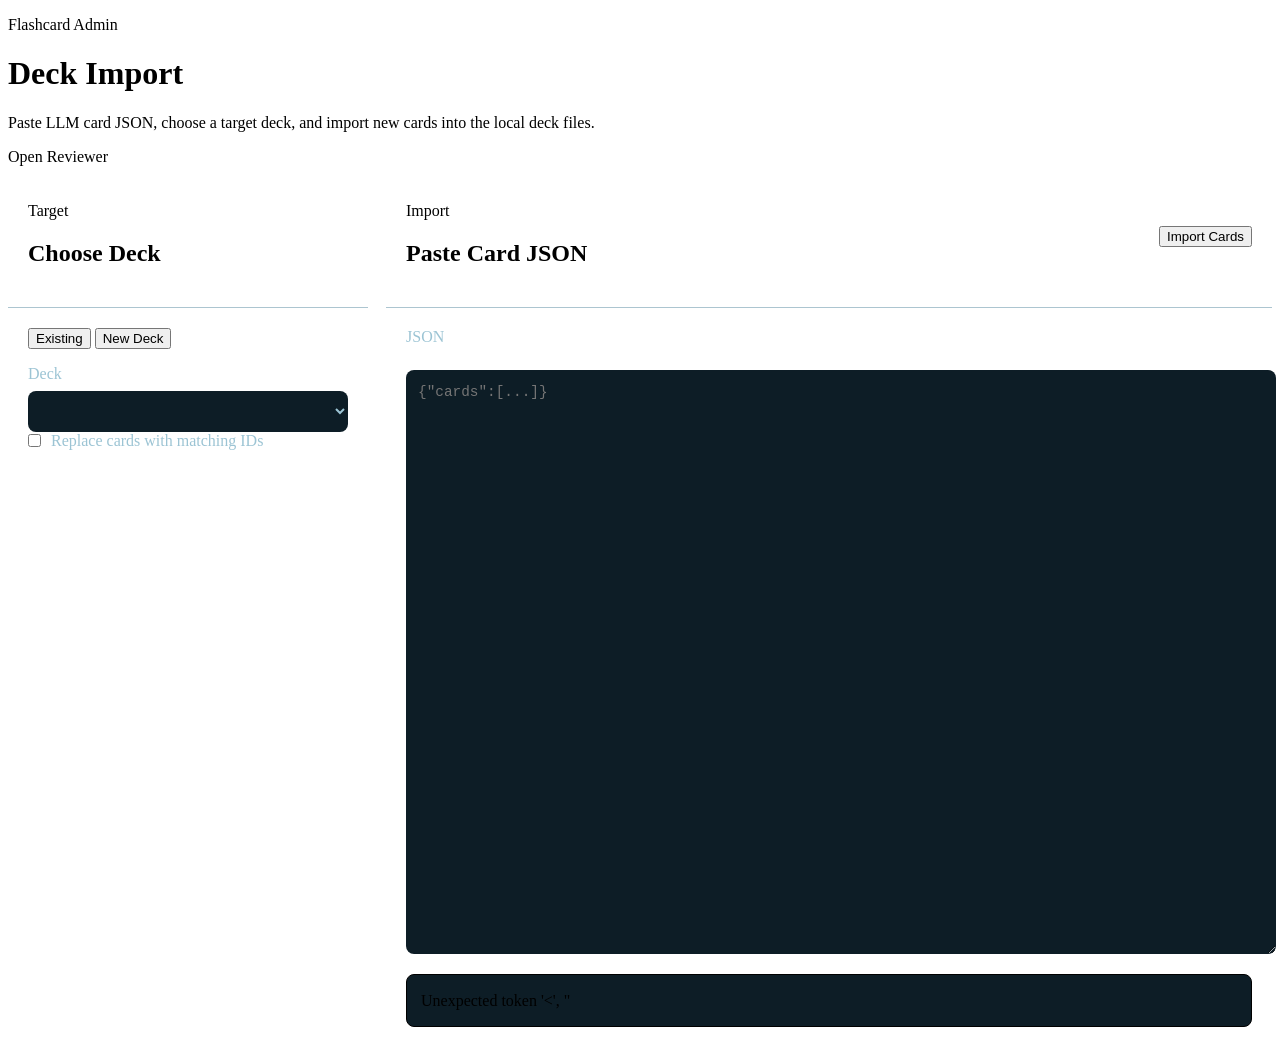
==== admin/index.html @ a10186f3 "Initial flashcard viewer" ====
<!doctype html>
<html lang="en">
  <head>
    <meta charset="utf-8">
    <meta name="viewport" content="width=device-width, initial-scale=1">
    <title>Flashcard Admin</title>
    <link rel="stylesheet" href="/shared/styles.css">
    <link rel="stylesheet" href="./admin.css">
  </head>
  <body>
    <div class="app-shell admin-shell">
      <header class="topbar">
        <div>
          <p class="eyebrow">Flashcard Admin</p>
          <h1>Deck Import</h1>
          <p class="deck-meta">Paste LLM card JSON, choose a target deck, and import new cards into the local deck files.</p>
        </div>
        <div class="topbar-actions">
          <a class="secondary-button admin-link" href="/shared/index.html">Open Reviewer</a>
        </div>
      </header>

      <main class="admin-grid">
        <section class="panel admin-panel">
          <div class="panel-heading admin-heading">
            <div>
              <p class="panel-label">Target</p>
              <h2>Choose Deck</h2>
            </div>
          </div>

          <div class="admin-form-stack">
            <div class="segmented-control" role="group" aria-label="Import mode">
              <button type="button" class="mode-button is-active" data-import-mode="existing">Existing</button>
              <button type="button" class="mode-button" data-import-mode="new">New Deck</button>
            </div>

            <div id="existingDeckFields">
              <label>
                Deck
                <select id="deckSelect"></select>
              </label>
              <label class="check-row">
                <input id="replaceDuplicates" type="checkbox">
                Replace cards with matching IDs
              </label>
            </div>

            <div id="newDeckFields" hidden>
              <label>
                Deck title
                <input id="newDeckTitle" type="text" placeholder="CCNP QoS Deep Dive">
              </label>
              <label>
                Deck id
                <input id="newDeckId" type="text" placeholder="ccnp-qos-deep-dive">
              </label>
              <label>
                Subject
                <input id="newDeckSubject" type="text" placeholder="CCNP">
              </label>
              <label>
                Source
                <input id="newDeckSource" type="text" placeholder="Admin import">
              </label>
              <label>
                Tags
                <input id="newDeckTags" type="text" placeholder="ccnp, qos, encor">
              </label>
              <label>
                Description
                <textarea id="newDeckDescription" rows="4" placeholder="Short deck description"></textarea>
              </label>
            </div>
          </div>
        </section>

        <section class="panel admin-panel import-panel">
          <div class="panel-heading admin-heading">
            <div>
              <p class="panel-label">Import</p>
              <h2>Paste Card JSON</h2>
            </div>
            <button class="primary-button" id="importButton" type="button">Import Cards</button>
          </div>

          <label class="json-label">
            JSON
            <textarea id="cardsJson" class="json-input" spellcheck="false" placeholder='{"cards":[...]}'></textarea>
          </label>

          <div class="import-summary" id="importSummary" aria-live="polite">
            <p>Waiting for JSON.</p>
          </div>
        </section>
      </main>
    </div>

    <script src="./admin.js"></script>
  </body>
</html>
---- admin/admin.css ----
.admin-shell {
  max-width: 1320px;
}

.admin-grid {
  display: grid;
  grid-template-columns: minmax(280px, 360px) minmax(0, 1fr);
  gap: 18px;
}

.admin-panel {
  min-height: 0;
}

.admin-heading {
  display: flex;
  justify-content: space-between;
  gap: 16px;
  align-items: center;
  padding: 20px;
  border-bottom: 1px solid rgba(59, 117, 144, 0.42);
}

.admin-form-stack,
.json-label {
  display: grid;
  gap: 16px;
  padding: 20px;
}

.admin-form-stack label,
.json-label {
  color: #9cc4d4;
}

.admin-form-stack input,
.admin-form-stack select,
.admin-form-stack textarea,
.json-input {
  width: 100%;
  margin-top: 8px;
  border: 1px solid var(--line-strong);
  border-radius: 8px;
  background: #0d1d26;
  color: var(--text);
  padding: 12px;
  outline: none;
}

.admin-form-stack textarea,
.json-input {
  resize: vertical;
  line-height: 1.5;
}

.json-input {
  min-height: 560px;
  font-family: "SFMono-Regular", Consolas, "Liberation Mono", monospace;
  font-size: 0.9rem;
}

.check-row {
  display: flex;
  gap: 10px;
  align-items: center;
  letter-spacing: 0;
  text-transform: none;
}

.check-row input {
  width: auto;
  margin: 0;
}

.admin-link {
  display: inline-flex;
  align-items: center;
  color: var(--text);
  text-decoration: none;
}

.import-summary {
  margin: 0 20px 20px;
  border: 1px solid rgba(59, 117, 144, 0.62);
  border-radius: 8px;
  background: #0d1d26;
  padding: 14px;
  color: var(--muted);
  line-height: 1.45;
}

.import-summary strong {
  color: var(--text);
}

.import-summary.is-error {
  border-color: var(--red);
}

.import-summary.is-success {
  border-color: var(--green);
}

.import-summary ul {
  margin: 10px 0 0;
  padding-left: 20px;
}

@media (max-width: 880px) {
  .admin-grid {
    grid-template-columns: 1fr;
  }

  .admin-heading {
    align-items: flex-start;
    flex-direction: column;
  }

  .json-input {
    min-height: 360px;
  }
}
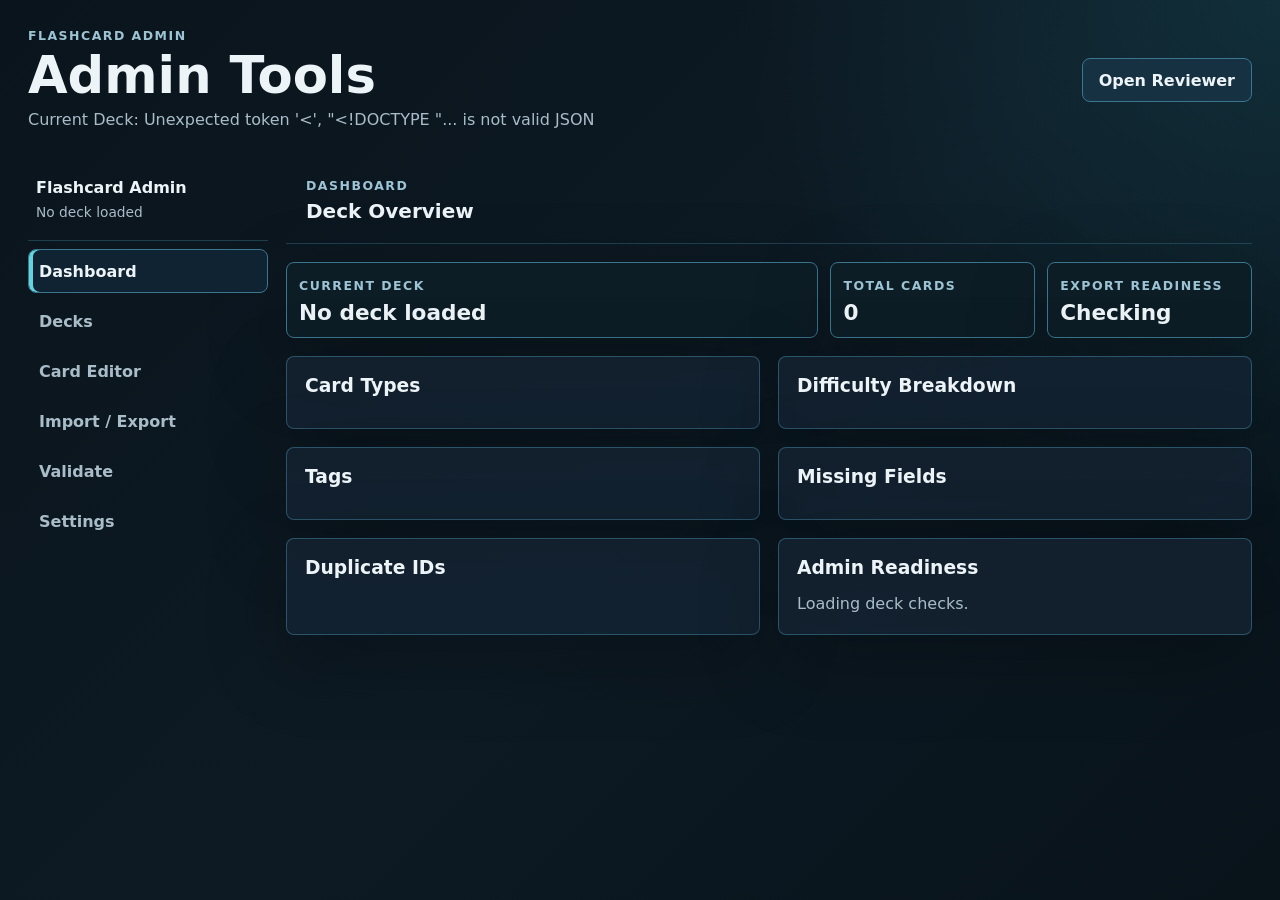
==== commit 65c7c8c9: "Restructure flashcard app with viewer and admin tool" ====
--- a/admin/index.html
+++ b/admin/index.html
@@ -4,94 +4,300 @@
     <meta charset="utf-8">
     <meta name="viewport" content="width=device-width, initial-scale=1">
     <title>Flashcard Admin</title>
-    <link rel="stylesheet" href="/shared/styles.css">
+    <link rel="stylesheet" href="/viewer/styles.css">
     <link rel="stylesheet" href="./admin.css">
   </head>
   <body>
     <div class="app-shell admin-shell">
-      <header class="topbar">
+      <header class="topbar admin-topbar">
         <div>
           <p class="eyebrow">Flashcard Admin</p>
-          <h1>Deck Import</h1>
-          <p class="deck-meta">Paste LLM card JSON, choose a target deck, and import new cards into the local deck files.</p>
+          <h1>Admin Tools</h1>
+          <p class="deck-meta" id="currentDeckLine">Current Deck: Loading...</p>
         </div>
         <div class="topbar-actions">
-          <a class="secondary-button admin-link" href="/shared/index.html">Open Reviewer</a>
+          <a class="secondary-button admin-link" href="/viewer/index.html">Open Reviewer</a>
         </div>
       </header>
 
-      <main class="admin-grid">
-        <section class="panel admin-panel">
-          <div class="panel-heading admin-heading">
-            <div>
-              <p class="panel-label">Target</p>
-              <h2>Choose Deck</h2>
-            </div>
+      <div class="mobile-tool-picker">
+        <label for="mobileToolSelect">Menu</label>
+        <select id="mobileToolSelect" aria-label="Admin tool menu">
+          <option value="dashboard">Dashboard</option>
+          <option value="decks">Decks</option>
+          <option value="card-editor">Card Editor</option>
+          <option value="import-export">Import / Export</option>
+          <option value="validate">Validate</option>
+          <option value="settings">Settings</option>
+        </select>
+      </div>
+
+      <main class="admin-layout">
+        <aside class="admin-nav-panel" aria-label="Admin tools">
+          <div class="admin-nav-heading">
+            <strong>Flashcard Admin</strong>
+            <span id="navDeckName">Current Deck</span>
           </div>
-
-          <div class="admin-form-stack">
-            <div class="segmented-control" role="group" aria-label="Import mode">
-              <button type="button" class="mode-button is-active" data-import-mode="existing">Existing</button>
-              <button type="button" class="mode-button" data-import-mode="new">New Deck</button>
-            </div>
-
-            <div id="existingDeckFields">
-              <label>
-                Deck
-                <select id="deckSelect"></select>
-              </label>
-              <label class="check-row">
-                <input id="replaceDuplicates" type="checkbox">
-                Replace cards with matching IDs
-              </label>
-            </div>
-
-            <div id="newDeckFields" hidden>
-              <label>
-                Deck title
-                <input id="newDeckTitle" type="text" placeholder="CCNP QoS Deep Dive">
-              </label>
-              <label>
-                Deck id
-                <input id="newDeckId" type="text" placeholder="ccnp-qos-deep-dive">
-              </label>
-              <label>
-                Subject
-                <input id="newDeckSubject" type="text" placeholder="CCNP">
-              </label>
-              <label>
-                Source
-                <input id="newDeckSource" type="text" placeholder="Admin import">
-              </label>
-              <label>
-                Tags
-                <input id="newDeckTags" type="text" placeholder="ccnp, qos, encor">
-              </label>
-              <label>
-                Description
-                <textarea id="newDeckDescription" rows="4" placeholder="Short deck description"></textarea>
-              </label>
-            </div>
-          </div>
-        </section>
-
-        <section class="panel admin-panel import-panel">
-          <div class="panel-heading admin-heading">
-            <div>
-              <p class="panel-label">Import</p>
-              <h2>Paste Card JSON</h2>
-            </div>
-            <button class="primary-button" id="importButton" type="button">Import Cards</button>
-          </div>
-
-          <label class="json-label">
-            JSON
-            <textarea id="cardsJson" class="json-input" spellcheck="false" placeholder='{"cards":[...]}'></textarea>
-          </label>
-
-          <div class="import-summary" id="importSummary" aria-live="polite">
-            <p>Waiting for JSON.</p>
-          </div>
+          <nav class="admin-tool-nav">
+            <button type="button" data-tool="dashboard" class="admin-nav-button is-active">Dashboard</button>
+            <button type="button" data-tool="decks" class="admin-nav-button">Decks</button>
+            <button type="button" data-tool="card-editor" class="admin-nav-button">Card Editor</button>
+            <button type="button" data-tool="import-export" class="admin-nav-button">Import / Export</button>
+            <button type="button" data-tool="validate" class="admin-nav-button">Validate</button>
+            <button type="button" data-tool="settings" class="admin-nav-button">Settings</button>
+          </nav>
+        </aside>
+
+        <section class="active-tool-area">
+          <section class="tool-view is-active" data-tool-view="dashboard">
+            <div class="panel-heading admin-heading">
+              <div>
+                <p class="panel-label">Dashboard</p>
+                <h2>Deck Overview</h2>
+              </div>
+            </div>
+
+            <div class="dashboard-grid">
+              <article class="metric-card">
+                <span>Current deck</span>
+                <strong id="dashboardDeckName">Loading</strong>
+              </article>
+              <article class="metric-card">
+                <span>Total cards</span>
+                <strong id="totalCardsMetric">0</strong>
+              </article>
+              <article class="metric-card">
+                <span>Export readiness</span>
+                <strong id="readinessMetric">Checking</strong>
+              </article>
+            </div>
+
+            <div class="admin-section-grid">
+              <article class="panel admin-tool-card">
+                <h3>Card Types</h3>
+                <div id="cardTypesList" class="stat-list"></div>
+              </article>
+              <article class="panel admin-tool-card">
+                <h3>Difficulty Breakdown</h3>
+                <div id="difficultyList" class="stat-list"></div>
+              </article>
+              <article class="panel admin-tool-card">
+                <h3>Tags</h3>
+                <div id="tagsList" class="tag-cloud"></div>
+              </article>
+              <article class="panel admin-tool-card">
+                <h3>Missing Fields</h3>
+                <div id="missingFieldsList" class="issue-list"></div>
+              </article>
+              <article class="panel admin-tool-card">
+                <h3>Duplicate IDs</h3>
+                <div id="duplicateIdsList" class="issue-list"></div>
+              </article>
+              <article class="panel admin-tool-card">
+                <h3>Admin Readiness</h3>
+                <p id="readinessDetail">Loading deck checks.</p>
+              </article>
+            </div>
+          </section>
+
+          <section class="tool-view" data-tool-view="decks">
+            <div class="panel-heading admin-heading">
+              <div>
+                <p class="panel-label">Decks</p>
+                <h2>Deck Management</h2>
+              </div>
+            </div>
+            <div class="placeholder-panel">
+              <h3>Planned tools</h3>
+              <ul>
+                <li>Deck Index</li>
+                <li>Deck Editor</li>
+                <li>Deck Builder</li>
+              </ul>
+            </div>
+          </section>
+
+          <section class="tool-view" data-tool-view="card-editor">
+            <div class="panel-heading admin-heading">
+              <div>
+                <p class="panel-label">Cards</p>
+                <h2>Card Editor</h2>
+              </div>
+              <div class="editor-actions">
+                <button class="secondary-button" id="editCardButton" type="button">Edit</button>
+                <button class="secondary-button" id="cancelEditButton" type="button" hidden>Cancel</button>
+                <button class="primary-button" id="saveCardButton" type="button" hidden>Save Changes</button>
+              </div>
+            </div>
+
+            <div class="card-editor-shell">
+              <aside class="panel card-list-panel">
+                <label class="card-search-label">
+                  Search cards
+                  <input id="cardSearchInput" type="search" placeholder="Search id, topic, question, answer">
+                </label>
+                <div id="cardList" class="card-list"></div>
+              </aside>
+
+              <article class="panel card-editor-panel">
+                <div class="editor-field-grid">
+                  <label>
+                    Card ID
+                    <input id="editorCardId" type="text" disabled>
+                  </label>
+                  <label>
+                    Type
+                    <input id="editorCardType" type="text" disabled>
+                  </label>
+                  <label>
+                    Difficulty
+                    <input id="editorCardDifficulty" type="text" disabled>
+                  </label>
+                  <label>
+                    Topic
+                    <input id="editorCardTopic" type="text" disabled>
+                  </label>
+                  <label>
+                    Subtopic
+                    <input id="editorCardSubtopic" type="text" disabled>
+                  </label>
+                </div>
+                <label class="editor-textarea-label">
+                  Front content
+                  <textarea id="editorFront" rows="8" disabled></textarea>
+                </label>
+                <label class="editor-textarea-label">
+                  Back content
+                  <textarea id="editorBack" rows="8" disabled></textarea>
+                </label>
+                <div class="editor-preview">
+                  <h3>Preview</h3>
+                  <div id="editorPreview">Select a card to preview it.</div>
+                </div>
+                <div class="editor-status" id="editorStatus" aria-live="polite"></div>
+              </article>
+            </div>
+          </section>
+
+          <section class="tool-view" data-tool-view="import-export">
+            <div class="import-export-grid">
+              <section class="panel admin-panel">
+                <div class="panel-heading admin-heading">
+                  <div>
+                    <p class="panel-label">Target</p>
+                    <h2>Choose Deck</h2>
+                  </div>
+                </div>
+
+                <div class="admin-form-stack">
+                  <div class="segmented-control admin-import-mode" role="group" aria-label="Import mode">
+                    <button type="button" class="mode-button is-active" data-import-mode="existing">Existing</button>
+                    <button type="button" class="mode-button" data-import-mode="new">New Deck</button>
+                  </div>
+
+                  <div id="existingDeckFields">
+                    <label>
+                      Deck
+                      <select id="deckSelect"></select>
+                    </label>
+                    <label class="check-row">
+                      <input id="replaceDuplicates" type="checkbox">
+                      Replace cards with matching IDs
+                    </label>
+                  </div>
+
+                  <div id="newDeckFields" hidden>
+                    <label>
+                      Deck title
+                      <input id="newDeckTitle" type="text" placeholder="CCNP QoS Deep Dive">
+                    </label>
+                    <label>
+                      Deck id
+                      <input id="newDeckId" type="text" placeholder="ccnp-qos-deep-dive">
+                    </label>
+                    <label>
+                      Subject
+                      <input id="newDeckSubject" type="text" placeholder="CCNP">
+                    </label>
+                    <label>
+                      Source
+                      <input id="newDeckSource" type="text" placeholder="Admin import">
+                    </label>
+                    <label>
+                      Tags
+                      <input id="newDeckTags" type="text" placeholder="ccnp, qos, encor">
+                    </label>
+                    <label>
+                      Description
+                      <textarea id="newDeckDescription" rows="4" placeholder="Short deck description"></textarea>
+                    </label>
+                  </div>
+                </div>
+              </section>
+
+              <section class="panel admin-panel import-panel">
+                <div class="panel-heading admin-heading">
+                  <div>
+                    <p class="panel-label">Import</p>
+                    <h2>Paste Card JSON</h2>
+                  </div>
+                  <button class="primary-button" id="importButton" type="button">Import Cards</button>
+                </div>
+
+                <label class="json-label">
+                  JSON
+                  <textarea id="cardsJson" class="json-input" spellcheck="false" placeholder='{"cards":[...]}'></textarea>
+                </label>
+
+                <div class="import-summary" id="importSummary" aria-live="polite">
+                  <p>Waiting for JSON.</p>
+                </div>
+              </section>
+            </div>
+
+            <div class="placeholder-panel import-plan">
+              <h3>Future import and export tools</h3>
+              <ul>
+                <li>Import deck JSON</li>
+                <li>Import cards</li>
+                <li>Export deck JSON</li>
+                <li>Export deck index</li>
+                <li>Export viewer-ready package</li>
+              </ul>
+            </div>
+          </section>
+
+          <section class="tool-view" data-tool-view="validate">
+            <div class="panel-heading admin-heading">
+              <div>
+                <p class="panel-label">Validate</p>
+                <h2>Deck Quality Checks</h2>
+              </div>
+            </div>
+            <div class="placeholder-panel">
+              <h3>Planned checks</h3>
+              <ul>
+                <li>Schema check</li>
+                <li>Missing fields</li>
+                <li>Broken render blocks</li>
+                <li>Duplicate IDs</li>
+                <li>Export readiness</li>
+              </ul>
+            </div>
+          </section>
+
+          <section class="tool-view" data-tool-view="settings">
+            <div class="panel-heading admin-heading">
+              <div>
+                <p class="panel-label">Settings</p>
+                <h2>Admin Settings</h2>
+              </div>
+            </div>
+            <div class="placeholder-panel">
+              <h3>Settings area</h3>
+              <p>Future preferences for deck paths, validation behavior, export targets, and admin defaults will live here.</p>
+            </div>
+          </section>
         </section>
       </main>
     </div>
--- a/viewer/styles.css
+++ b/viewer/styles.css
@@ -0,0 +1,1168 @@
+:root {
+  color-scheme: dark;
+  --bg: #0b151d;
+  --bg-soft: #101e29;
+  --panel: #142331;
+  --panel-deep: #0d1a23;
+  --line: #2a4b62;
+  --line-strong: #3b7590;
+  --text: #edf4f8;
+  --muted: #a9bdc9;
+  --faint: #7896a8;
+  --teal: #63d4dd;
+  --teal-strong: #278f9f;
+  --green: #87c36a;
+  --amber: #f2b766;
+  --red: #f06f78;
+  --shadow: 0 24px 80px rgba(0, 0, 0, 0.28);
+}
+
+* {
+  box-sizing: border-box;
+}
+
+html {
+  min-height: 100%;
+}
+
+body {
+  min-height: 100%;
+  margin: 0;
+  background:
+    radial-gradient(circle at top right, rgba(39, 143, 159, 0.18), transparent 34rem),
+    linear-gradient(135deg, #0a141c 0%, #0d1a24 52%, #08131a 100%);
+  color: var(--text);
+  font-family: Inter, ui-sans-serif, system-ui, -apple-system, BlinkMacSystemFont, "Segoe UI", sans-serif;
+  letter-spacing: 0;
+}
+
+button,
+input,
+select {
+  font: inherit;
+}
+
+button {
+  cursor: pointer;
+}
+
+.app-shell {
+  width: min(100%, 1480px);
+  margin: 0 auto;
+  padding: 28px;
+}
+
+.topbar {
+  display: flex;
+  justify-content: space-between;
+  gap: 20px;
+  align-items: flex-start;
+  margin-bottom: 26px;
+}
+
+.eyebrow,
+.panel-label,
+.face-label,
+label,
+.metric-card span {
+  margin: 0;
+  color: #9cc4d4;
+  font-size: 0.78rem;
+  font-weight: 800;
+  letter-spacing: 0.12em;
+  text-transform: uppercase;
+}
+
+.topbar h1 {
+  margin: 8px 0 8px;
+  font-size: clamp(2.25rem, 5vw, 4.1rem);
+  line-height: 0.95;
+}
+
+.deck-meta,
+#deckDescription {
+  max-width: 760px;
+  margin: 0;
+  color: var(--muted);
+  font-size: 1rem;
+  line-height: 1.55;
+}
+
+.topbar-actions,
+.nav-row,
+.action-bar {
+  display: flex;
+  gap: 10px;
+  align-items: center;
+  flex-wrap: wrap;
+}
+
+.primary-button,
+.secondary-button,
+.chip-button,
+.score-button,
+.icon-button,
+.mode-button,
+.view-button {
+  min-height: 44px;
+  border: 1px solid var(--line-strong);
+  border-radius: 8px;
+  background: #163142;
+  color: var(--text);
+  font-weight: 800;
+  padding: 0 16px;
+  transition: border-color 160ms ease, background 160ms ease, transform 160ms ease;
+}
+
+.primary-button {
+  background: linear-gradient(180deg, #2aa69c, #238878);
+  border-color: #48c8bd;
+  box-shadow: 0 10px 30px rgba(42, 166, 156, 0.18);
+}
+
+.chip-button {
+  border-color: #31536a;
+  background: #122434;
+  color: var(--muted);
+}
+
+.secondary-button:hover,
+.chip-button:hover,
+.icon-button:hover,
+.meta-toggle-button:hover,
+.mode-button:hover,
+.primary-button:hover,
+.score-button:hover {
+  transform: translateY(-1px);
+  border-color: var(--teal);
+}
+
+.overview-panel,
+.panel {
+  border: 1px solid rgba(59, 117, 144, 0.62);
+  background: rgba(20, 35, 49, 0.88);
+  box-shadow: var(--shadow);
+}
+
+.overview-panel {
+  display: grid;
+  grid-template-columns: minmax(220px, 1fr) minmax(360px, 1.4fr);
+  gap: 18px;
+  align-items: center;
+  margin-bottom: 18px;
+  border-radius: 8px;
+  padding: 16px 18px;
+}
+
+.overview-panel h2,
+.panel-heading h2,
+.card-heading h2 {
+  margin: 6px 0 0;
+  font-size: 1.25rem;
+}
+
+.selected-deck-line {
+  min-width: 0;
+}
+
+.selected-deck-line h2 {
+  overflow: hidden;
+  text-overflow: ellipsis;
+  white-space: nowrap;
+}
+
+.metric-grid {
+  display: grid;
+  grid-template-columns: repeat(3, minmax(0, 1fr));
+  gap: 10px;
+}
+
+.overview-metrics {
+  grid-template-columns: repeat(3, minmax(0, 1fr));
+}
+
+.metric-grid.compact {
+  grid-template-columns: repeat(3, minmax(0, 1fr));
+  padding: 0 20px 20px;
+}
+
+.metric-card {
+  min-height: 66px;
+  padding: 12px;
+  border: 1px solid var(--line-strong);
+  border-radius: 8px;
+  background: #0d1d26;
+}
+
+.metric-card strong {
+  display: block;
+  margin-top: 6px;
+  font-size: 1.35rem;
+  white-space: nowrap;
+}
+
+.workspace-grid {
+  display: grid;
+  grid-template-columns: 300px minmax(0, 1fr) 320px;
+  gap: 18px;
+}
+
+.panel {
+  border-radius: 8px;
+  overflow: hidden;
+}
+
+details.panel {
+  display: block;
+}
+
+.filter-summary {
+  display: flex;
+  justify-content: space-between;
+  gap: 16px;
+  align-items: center;
+  min-height: 74px;
+  padding: 16px 20px;
+  border-bottom: 1px solid rgba(59, 117, 144, 0.42);
+  cursor: pointer;
+  list-style: none;
+}
+
+.filter-summary::-webkit-details-marker {
+  display: none;
+}
+
+.filter-summary strong {
+  display: block;
+  margin-top: 6px;
+  font-size: 1.25rem;
+}
+
+.filter-summary::after {
+  content: "+";
+  display: grid;
+  place-items: center;
+  width: 34px;
+  height: 34px;
+  flex: 0 0 auto;
+  border: 1px solid var(--line-strong);
+  border-radius: 8px;
+  color: var(--teal);
+  font-size: 1.35rem;
+  font-weight: 800;
+}
+
+.filter-panel[open] .filter-summary::after {
+  content: "-";
+}
+
+.filter-count {
+  margin-left: auto;
+  color: var(--text);
+  font-size: 0.95rem;
+  font-weight: 800;
+  white-space: nowrap;
+}
+
+.panel-heading {
+  display: flex;
+  justify-content: space-between;
+  gap: 14px;
+  align-items: flex-start;
+  padding: 20px;
+  border-bottom: 1px solid rgba(59, 117, 144, 0.42);
+}
+
+.filter-panel {
+  align-self: start;
+}
+
+.filter-panel label {
+  display: grid;
+  gap: 8px;
+  padding: 0 20px 16px;
+}
+
+.filter-panel label:first-of-type {
+  padding-top: 20px;
+}
+
+input,
+select {
+  width: 100%;
+  min-height: 46px;
+  border: 1px solid var(--line-strong);
+  border-radius: 8px;
+  background: #0c1b24;
+  color: var(--text);
+  padding: 0 12px;
+  outline: none;
+}
+
+input:focus,
+select:focus {
+  border-color: var(--teal);
+  box-shadow: 0 0 0 3px rgba(99, 212, 221, 0.14);
+}
+
+.segmented-control {
+  display: grid;
+  grid-template-columns: repeat(3, 1fr);
+  gap: 8px;
+  padding: 4px 20px 20px;
+}
+
+.mode-button {
+  padding: 0 10px;
+  background: #102637;
+  color: var(--muted);
+}
+
+.mode-button.is-active {
+  background: #277c92;
+  color: white;
+}
+
+.mobile-view-switcher {
+  display: none;
+}
+
+.focus-main-panel,
+.focus-mobile-dock {
+  display: none;
+}
+
+.focus-mobile-dock {
+  position: sticky;
+  top: 0;
+  z-index: 20;
+  margin: 0 0 18px;
+  border: 1px solid rgba(59, 117, 144, 0.62);
+  border-radius: 8px;
+  background: rgba(8, 19, 26, 0.96);
+  padding: 8px;
+  box-shadow: var(--shadow);
+}
+
+.focus-status-box {
+  border: 1px solid rgba(99, 212, 221, 0.58);
+  border-radius: 8px;
+  background: rgba(8, 19, 26, 0.92);
+  padding: 10px 12px;
+  color: var(--muted);
+  font-size: 0.86rem;
+  font-weight: 900;
+  overflow: hidden;
+  text-overflow: ellipsis;
+  white-space: nowrap;
+}
+
+.focus-bottom-nav {
+  display: grid;
+  grid-template-columns: repeat(4, minmax(0, 1fr));
+  gap: 8px;
+  margin-top: 8px;
+}
+
+.filter-footer {
+  padding: 0 20px 20px;
+}
+
+.filter-footer .primary-button {
+  width: 100%;
+}
+
+.home-dashboard {
+  display: grid;
+  grid-template-columns: minmax(0, 1.5fr) minmax(320px, 0.7fr);
+  gap: 18px;
+}
+
+.home-content {
+  display: grid;
+  gap: 18px;
+  padding: 20px;
+}
+
+.home-metrics {
+  grid-template-columns: repeat(4, minmax(0, 1fr));
+}
+
+.home-placeholder {
+  border: 1px solid #31566d;
+  border-radius: 8px;
+  background: #0d1d26;
+  padding: 16px;
+}
+
+.home-placeholder h3,
+.home-placeholder p {
+  margin: 0;
+}
+
+.home-placeholder p {
+  margin-top: 8px;
+  color: var(--muted);
+}
+
+.session-history-list {
+  display: grid;
+  gap: 10px;
+  padding: 20px;
+}
+
+.session-history-list > p {
+  margin: 0;
+  color: var(--muted);
+}
+
+.session-history-card {
+  display: grid;
+  gap: 5px;
+  border: 1px solid #31566d;
+  border-radius: 8px;
+  background: #0d1d26;
+  padding: 12px;
+}
+
+.session-history-card span {
+  color: var(--muted);
+}
+
+.card-panel {
+  min-width: 0;
+}
+
+.icon-button,
+.meta-toggle-button {
+  min-width: 52px;
+  background: #17364a;
+  color: var(--muted);
+}
+
+.icon-button.is-active,
+.meta-toggle-button[aria-expanded="true"] {
+  border-color: var(--amber);
+  color: var(--amber);
+}
+
+.card-meta-row {
+  display: flex;
+  gap: 8px;
+  flex-wrap: wrap;
+  padding: 0 20px 20px;
+}
+
+.card-tools {
+  display: flex;
+  gap: 8px;
+  flex-wrap: wrap;
+  justify-content: flex-end;
+}
+
+.card-breadcrumb {
+  padding: 14px 20px 0;
+  color: #b8d1dc;
+  font-size: 0.92rem;
+  font-weight: 800;
+  line-height: 1.35;
+}
+
+.question-status-line {
+  display: flex;
+  justify-content: space-between;
+  gap: 12px;
+  align-items: center;
+}
+
+.question-status-line span {
+  color: var(--teal);
+  font-size: 0.85rem;
+  font-weight: 900;
+  white-space: nowrap;
+}
+
+.pill {
+  display: inline-flex;
+  align-items: center;
+  min-height: 30px;
+  border: 1px solid #31566d;
+  border-radius: 999px;
+  padding: 0 10px;
+  color: var(--muted);
+  background: #0e1e28;
+  font-size: 0.82rem;
+  font-weight: 800;
+}
+
+.flashcard {
+  padding: 20px;
+}
+
+.card-face {
+  border: 1px solid #31566d;
+  border-radius: 8px;
+  background: #0b1a22;
+  padding: 20px;
+  cursor: pointer;
+  transition: border-color 160ms ease, background 160ms ease;
+}
+
+.card-face:focus-visible,
+.card-face:hover {
+  border-color: var(--teal);
+  outline: none;
+}
+
+.answer-face {
+  margin-top: 14px;
+  border-color: rgba(135, 195, 106, 0.78);
+}
+
+.is-hidden {
+  display: none !important;
+}
+
+[hidden] {
+  display: none !important;
+}
+
+.block-stack {
+  display: grid;
+  gap: 14px;
+  margin-top: 12px;
+  color: #dce8ee;
+  line-height: 1.65;
+}
+
+.block-stack p,
+.block-stack h3,
+.block-stack ol,
+.block-stack ul {
+  margin-top: 0;
+  margin-bottom: 0;
+}
+
+.block-stack h3 {
+  font-size: 1.1rem;
+}
+
+pre {
+  max-width: 100%;
+  overflow-x: auto;
+  margin: 0;
+  border: 1px solid #31566d;
+  border-radius: 8px;
+  background: #07131a;
+  padding: 16px;
+  color: #c5f6ff;
+  line-height: 1.5;
+}
+
+code {
+  font-family: "SFMono-Regular", Consolas, "Liberation Mono", monospace;
+}
+
+.table-wrap {
+  max-width: 100%;
+  overflow-x: auto;
+  border: 1px solid #31566d;
+  border-radius: 8px;
+}
+
+table {
+  width: 100%;
+  min-width: 520px;
+  border-collapse: collapse;
+}
+
+th,
+td {
+  padding: 12px;
+  border-bottom: 1px solid #244759;
+  text-align: left;
+}
+
+th {
+  color: #aee6ef;
+  background: #102738;
+}
+
+tr:last-child td {
+  border-bottom: 0;
+}
+
+.callout {
+  border: 1px solid rgba(99, 212, 221, 0.65);
+  border-left: 4px solid var(--teal);
+  border-radius: 8px;
+  background: rgba(99, 212, 221, 0.08);
+  padding: 14px;
+}
+
+.action-bar {
+  display: grid;
+  grid-template-columns: repeat(3, 1fr);
+  padding: 0 20px 18px;
+}
+
+.score-button,
+.nav-button {
+  display: grid;
+  place-items: center;
+  min-height: 48px;
+}
+
+.button-icon {
+  position: relative;
+  display: block;
+  width: 24px;
+  height: 24px;
+}
+
+.icon-x::before,
+.icon-x::after {
+  content: "";
+  position: absolute;
+  top: 11px;
+  left: 3px;
+  width: 18px;
+  height: 3px;
+  border-radius: 999px;
+  background: currentColor;
+}
+
+.icon-x::before {
+  transform: rotate(45deg);
+}
+
+.icon-x::after {
+  transform: rotate(-45deg);
+}
+
+.icon-skip::before {
+  content: "";
+  position: absolute;
+  top: 11px;
+  left: 3px;
+  width: 18px;
+  height: 3px;
+  border-radius: 999px;
+  background: currentColor;
+}
+
+.icon-check::before {
+  content: "";
+  position: absolute;
+  left: 5px;
+  top: 2px;
+  width: 10px;
+  height: 18px;
+  border-right: 3px solid currentColor;
+  border-bottom: 3px solid currentColor;
+  transform: rotate(42deg);
+}
+
+.visually-hidden {
+  position: absolute;
+  width: 1px;
+  height: 1px;
+  overflow: hidden;
+  clip: rect(0 0 0 0);
+  white-space: nowrap;
+  clip-path: inset(50%);
+}
+
+.score-button.correct {
+  border-color: rgba(135, 195, 106, 0.92);
+  background: rgba(85, 132, 68, 0.35);
+}
+
+.score-button.incorrect {
+  border-color: rgba(240, 111, 120, 0.86);
+  background: rgba(144, 58, 66, 0.35);
+}
+
+.score-button.skip {
+  border-color: rgba(242, 183, 102, 0.86);
+  background: rgba(140, 100, 43, 0.28);
+}
+
+.nav-row {
+  display: grid;
+  grid-template-columns: repeat(3, 1fr);
+  padding: 0 20px 20px;
+}
+
+.nav-button {
+  font-size: 1.35rem;
+}
+
+.flag-nav-button {
+  min-width: 0;
+  font-size: 1rem;
+}
+
+.flag-nav-button.is-active {
+  border-color: var(--amber);
+  color: var(--amber);
+}
+
+.card-meta-compact {
+  display: flex;
+  align-items: center;
+  gap: 10px;
+  padding: 0 20px 12px;
+  color: var(--muted);
+  font-weight: 900;
+}
+
+.card-meta-compact span + span::before {
+  content: "|";
+  margin-right: 10px;
+  color: var(--line-strong);
+}
+
+.meta-toggle-button {
+  display: grid;
+  place-items: center;
+  width: 42px;
+  min-width: 42px;
+  min-height: 36px;
+  margin-left: auto;
+  padding: 0;
+  border: 1px solid var(--line-strong);
+  border-radius: 8px;
+  font-size: 1.25rem;
+}
+
+.result-panel {
+  align-self: start;
+}
+
+.focus-main-panel {
+  grid-column: 1 / -1;
+  align-self: start;
+}
+
+.focus-main-content {
+  display: grid;
+  gap: 18px;
+  padding: 20px;
+}
+
+.focus-main-metrics.metric-grid.compact {
+  padding: 0;
+}
+
+.focus-main-actions {
+  display: grid;
+  grid-template-columns: repeat(4, minmax(0, 1fr));
+  gap: 10px;
+}
+
+.focus-placeholder {
+  border: 1px solid #31566d;
+  border-radius: 8px;
+  background: #0d1d26;
+  padding: 16px;
+}
+
+.focus-placeholder h3,
+.focus-placeholder p {
+  margin: 0;
+}
+
+.focus-placeholder p {
+  margin-top: 8px;
+  color: var(--muted);
+}
+
+.summary-panel {
+  display: none;
+  grid-column: 1 / -1;
+  align-self: start;
+}
+
+.summary-content {
+  display: grid;
+  grid-template-columns: repeat(5, minmax(0, 1fr));
+  gap: 10px;
+  padding: 20px;
+}
+
+.summary-actions {
+  display: grid;
+  grid-template-columns: repeat(2, minmax(0, 1fr));
+  gap: 10px;
+  padding: 0 20px 20px;
+}
+
+.progress-controls,
+.weak-box,
+.session-box {
+  padding: 20px;
+  border-top: 1px solid rgba(59, 117, 144, 0.42);
+}
+
+.progress-controls h3,
+.weak-box h3,
+.session-box h3 {
+  margin: 0 0 12px;
+  font-size: 1rem;
+}
+
+.weak-list {
+  display: grid;
+  gap: 10px;
+}
+
+.weak-card {
+  display: grid;
+  gap: 5px;
+  border: 1px solid #31566d;
+  border-radius: 8px;
+  padding: 12px;
+  background: #0d1d26;
+  color: var(--muted);
+  text-decoration: none;
+}
+
+.weak-card strong {
+  color: var(--text);
+}
+
+.control-row {
+  display: grid;
+  grid-template-columns: repeat(3, minmax(0, 1fr));
+  gap: 8px;
+}
+
+.control-row .secondary-button,
+.import-button {
+  display: grid;
+  place-items: center;
+  min-height: 42px;
+  padding: 0 10px;
+  text-align: center;
+}
+
+.import-button input {
+  position: absolute;
+  width: 1px;
+  height: 1px;
+  opacity: 0;
+  pointer-events: none;
+}
+
+.danger-button {
+  border-color: rgba(240, 111, 120, 0.74);
+  color: #ffd3d6;
+}
+
+.empty-state {
+  display: grid;
+  justify-items: center;
+  gap: 14px;
+  padding: 44px 20px;
+  text-align: center;
+  color: var(--muted);
+}
+
+button:disabled {
+  cursor: not-allowed;
+  opacity: 0.45;
+  transform: none;
+}
+
+body.is-focus-mode .topbar,
+body.is-focus-mode .overview-panel,
+body.is-focus-mode .home-dashboard,
+body.is-focus-mode .topbar-actions {
+  display: none;
+}
+
+body.is-focus-mode .app-shell {
+  max-width: 920px;
+}
+
+body.is-focus-mode .workspace-grid {
+  grid-template-columns: 1fr;
+}
+
+body.is-focus-mode .card-panel {
+  min-height: min(760px, calc(100vh - 150px));
+}
+
+body.is-focus-mode .focus-main-panel {
+  display: block;
+}
+
+body.is-focus-mode .focus-mobile-dock {
+  display: grid;
+}
+
+body.is-focus-mode.is-answer-visible .nav-row {
+  display: none;
+}
+
+body.is-focus-mode .card-breadcrumb,
+body.is-focus-mode .card-meta-row,
+body.is-focus-mode .card-meta-compact {
+  display: none;
+}
+
+body.is-focus-mode .flashcard {
+  padding-bottom: 18px;
+}
+
+@media (max-width: 1120px) {
+  .overview-panel,
+  .workspace-grid,
+  .home-dashboard {
+    grid-template-columns: 1fr;
+  }
+
+  .metric-grid.compact {
+    grid-template-columns: repeat(3, minmax(0, 1fr));
+  }
+}
+
+@media (max-width: 720px) {
+  .app-shell {
+    padding: 12px;
+  }
+
+  .topbar {
+    display: grid;
+    gap: 12px;
+    margin-bottom: 12px;
+  }
+
+  .eyebrow,
+  .deck-meta {
+    display: none;
+  }
+
+  .topbar h1 {
+    margin: 0;
+    font-size: 1.55rem;
+    line-height: 1.1;
+  }
+
+  .topbar-actions {
+    display: grid;
+    grid-template-columns: 1fr 1fr;
+  }
+
+  .overview-panel {
+    gap: 12px;
+    padding: 12px;
+  }
+
+  .mobile-view-switcher {
+    position: sticky;
+    top: 0;
+    z-index: 10;
+    display: grid;
+    grid-template-columns: repeat(3, minmax(0, 1fr));
+    gap: 6px;
+    margin: 0 0 12px;
+    padding: 8px 0;
+    background: rgba(8, 19, 26, 0.94);
+    backdrop-filter: blur(10px);
+  }
+
+  body.is-focus-mode .focus-mobile-dock {
+    position: sticky;
+    top: 0;
+    gap: 8px;
+    margin: 0 0 12px;
+  }
+
+  .focus-status-box {
+    font-size: 0.78rem;
+  }
+
+  .focus-bottom-nav {
+    gap: 6px;
+  }
+
+  .view-button {
+    min-height: 40px;
+    padding: 0 6px;
+    background: #102637;
+    color: var(--muted);
+    font-size: 0.84rem;
+  }
+
+  .view-button.is-active {
+    border-color: var(--teal);
+    background: #277c92;
+    color: var(--text);
+  }
+
+  body[data-active-view="filters"] .card-panel,
+  body[data-active-view="filters"] .result-panel,
+  body[data-active-view="filters"] .summary-panel,
+  body[data-active-view="review"] .filter-panel,
+  body[data-active-view="review"] .result-panel,
+  body[data-active-view="review"] .summary-panel,
+  body[data-active-view="progress"] .filter-panel,
+  body[data-active-view="progress"] .card-panel,
+  body[data-active-view="progress"] .summary-panel,
+  body[data-active-view="main"] .filter-panel,
+  body[data-active-view="main"] .card-panel,
+  body[data-active-view="main"] .result-panel {
+    display: none;
+  }
+
+  body[data-active-view="main"] .focus-main-panel,
+  body[data-active-view="filters"] .filter-panel,
+  body[data-active-view="review"] .card-panel,
+  body[data-active-view="progress"] .result-panel {
+    display: block;
+  }
+
+  body.is-focus-mode .topbar,
+  body.is-focus-mode .overview-panel {
+    display: none;
+  }
+
+  .selected-deck-line h2 {
+    font-size: 1rem;
+  }
+
+  .overview-metrics {
+    grid-template-columns: repeat(3, minmax(0, 1fr));
+    gap: 6px;
+  }
+
+  .home-metrics {
+    grid-template-columns: repeat(2, minmax(0, 1fr));
+  }
+
+  .metric-card {
+    min-height: 54px;
+    padding: 8px 6px;
+  }
+
+  .metric-card span {
+    font-size: 0.58rem;
+    letter-spacing: 0.06em;
+  }
+
+  .metric-card strong {
+    font-size: 0.95rem;
+  }
+
+  .filter-summary,
+  .panel-heading {
+    min-height: 58px;
+    padding: 12px;
+  }
+
+  .filter-summary strong,
+  .panel-heading h2 {
+    font-size: 1rem;
+  }
+
+  .filter-count {
+    font-size: 0.82rem;
+  }
+
+  .filter-panel label,
+  .filter-panel label:first-of-type {
+    padding: 0 12px 12px;
+  }
+
+  .filter-panel label:first-of-type {
+    padding-top: 12px;
+  }
+
+  .segmented-control,
+  .filter-footer {
+    padding-left: 12px;
+    padding-right: 12px;
+  }
+
+  .card-heading {
+    align-items: center;
+    gap: 10px;
+  }
+
+  .card-heading > div:first-child {
+    min-width: 0;
+  }
+
+  .card-heading h2 {
+    overflow-wrap: anywhere;
+  }
+
+  .card-tools .icon-button {
+    min-width: 48px;
+    padding: 0 10px;
+  }
+
+  body.is-focus-mode .card-tools {
+    display: none;
+  }
+
+  body.is-focus-mode .focus-main-actions {
+    grid-template-columns: 1fr;
+  }
+
+  .flashcard,
+  .card-breadcrumb,
+  .card-meta-row,
+  .action-bar,
+  .nav-row,
+  .card-meta-compact {
+    padding-left: 12px;
+    padding-right: 12px;
+  }
+
+  .flashcard {
+    padding-top: 12px;
+  }
+
+  .card-face {
+    padding: 16px;
+  }
+
+  .block-stack {
+    gap: 10px;
+    font-size: 1.02rem;
+  }
+
+  .card-breadcrumb {
+    padding-top: 12px;
+    font-size: 0.84rem;
+  }
+
+  .card-meta-compact {
+    padding-bottom: 10px;
+    font-size: 0.9rem;
+  }
+
+  .action-bar,
+  .nav-row {
+    gap: 8px;
+  }
+
+  .progress-controls,
+  .weak-box,
+  .session-box {
+    padding: 14px 12px;
+  }
+
+  .summary-content {
+    grid-template-columns: repeat(2, minmax(0, 1fr));
+    padding: 12px;
+  }
+
+  .summary-actions {
+    grid-template-columns: 1fr;
+    padding: 0 12px 12px;
+  }
+}
--- a/admin/admin.css
+++ b/admin/admin.css
@@ -1,10 +1,97 @@
 .admin-shell {
-  max-width: 1320px;
-}
-
-.admin-grid {
-  display: grid;
-  grid-template-columns: minmax(280px, 360px) minmax(0, 1fr);
+  max-width: 1440px;
+}
+
+.admin-topbar {
+  align-items: center;
+}
+
+.admin-topbar h1 {
+  font-size: clamp(2rem, 4vw, 3.3rem);
+}
+
+.mobile-tool-picker {
+  display: none;
+  margin-bottom: 16px;
+}
+
+.mobile-tool-picker label {
+  display: block;
+  margin-bottom: 8px;
+}
+
+.admin-layout {
+  display: grid;
+  grid-template-columns: 240px minmax(0, 1fr);
+  gap: 18px;
+  align-items: start;
+}
+
+.admin-nav-panel {
+  position: sticky;
+  top: 18px;
+  min-width: 0;
+}
+
+.admin-nav-heading {
+  display: grid;
+  gap: 6px;
+  padding: 20px 8px 18px;
+  margin-bottom: 8px;
+  border-bottom: 1px solid rgba(59, 117, 144, 0.42);
+  background: transparent;
+}
+
+.admin-nav-heading strong {
+  font-size: 1rem;
+}
+
+.admin-nav-heading span {
+  color: var(--muted);
+  font-size: 0.86rem;
+  line-height: 1.35;
+}
+
+.admin-tool-nav {
+  display: grid;
+  gap: 6px;
+  padding: 0;
+}
+
+.admin-nav-button {
+  min-height: 44px;
+  width: 100%;
+  border: 1px solid transparent;
+  border-radius: 8px;
+  background: transparent;
+  color: var(--muted);
+  padding: 0 10px;
+  text-align: left;
+  font: inherit;
+  font-weight: 850;
+}
+
+.admin-nav-button:hover,
+.admin-nav-button.is-active {
+  border-color: var(--line-strong);
+  background: rgba(16, 38, 55, 0.82);
+  color: var(--text);
+}
+
+.admin-nav-button.is-active {
+  box-shadow: inset 4px 0 0 var(--teal);
+}
+
+.active-tool-area {
+  min-width: 0;
+}
+
+.tool-view {
+  display: none;
+}
+
+.tool-view.is-active {
+  display: grid;
   gap: 18px;
 }
 
@@ -21,6 +108,239 @@
   border-bottom: 1px solid rgba(59, 117, 144, 0.42);
 }
 
+.editor-actions {
+  display: flex;
+  gap: 10px;
+  align-items: center;
+  flex-wrap: wrap;
+}
+
+.dashboard-grid {
+  display: grid;
+  grid-template-columns: 1.3fr repeat(2, minmax(150px, 0.5fr));
+  gap: 12px;
+}
+
+.dashboard-grid .metric-card,
+.admin-tool-card,
+.placeholder-panel {
+  box-shadow: var(--shadow);
+}
+
+.dashboard-grid .metric-card strong {
+  overflow-wrap: anywhere;
+  white-space: normal;
+}
+
+.metric-card strong.is-ready {
+  color: var(--green);
+}
+
+.admin-section-grid {
+  display: grid;
+  grid-template-columns: repeat(2, minmax(0, 1fr));
+  gap: 18px;
+}
+
+.admin-tool-card {
+  display: grid;
+  gap: 14px;
+  padding: 18px;
+}
+
+.admin-tool-card h3,
+.placeholder-panel h3,
+.editor-preview h3,
+.preview-section h4 {
+  margin: 0;
+}
+
+.admin-tool-card p,
+.placeholder-panel p,
+.empty-admin-text {
+  margin: 0;
+  color: var(--muted);
+  line-height: 1.5;
+}
+
+.stat-list,
+.issue-list {
+  display: grid;
+  gap: 8px;
+}
+
+.stat-row {
+  display: flex;
+  justify-content: space-between;
+  gap: 12px;
+  border: 1px solid #31566d;
+  border-radius: 8px;
+  background: #0d1d26;
+  padding: 10px 12px;
+}
+
+.stat-row span {
+  color: var(--muted);
+  overflow: hidden;
+  text-overflow: ellipsis;
+  white-space: nowrap;
+}
+
+.tag-cloud {
+  display: flex;
+  gap: 8px;
+  flex-wrap: wrap;
+}
+
+.issue-list p {
+  border: 1px solid #31566d;
+  border-radius: 8px;
+  background: #0d1d26;
+  padding: 10px 12px;
+}
+
+.placeholder-panel {
+  border: 1px solid rgba(59, 117, 144, 0.62);
+  border-radius: 8px;
+  background: rgba(20, 35, 49, 0.88);
+  padding: 20px;
+}
+
+.placeholder-panel ul {
+  display: grid;
+  gap: 10px;
+  margin: 14px 0 0;
+  padding-left: 20px;
+  color: var(--muted);
+  line-height: 1.5;
+}
+
+.card-editor-shell,
+.import-export-grid {
+  display: grid;
+  grid-template-columns: minmax(260px, 340px) minmax(0, 1fr);
+  gap: 18px;
+}
+
+.card-list-panel {
+  align-self: start;
+}
+
+.card-search-label {
+  display: grid;
+  gap: 8px;
+  padding: 18px;
+}
+
+.card-search-label input {
+  margin-top: 0;
+}
+
+.card-list {
+  display: grid;
+  gap: 8px;
+  max-height: 640px;
+  overflow: auto;
+  padding: 0 18px 18px;
+}
+
+.card-list-item {
+  display: grid;
+  gap: 4px;
+  width: 100%;
+  border: 1px solid #31566d;
+  border-radius: 8px;
+  background: #0d1d26;
+  color: var(--text);
+  padding: 12px;
+  text-align: left;
+}
+
+.card-list-item:hover,
+.card-list-item.is-active {
+  border-color: var(--teal);
+  background: #123043;
+}
+
+.card-list-item span {
+  color: var(--muted);
+  font-size: 0.9rem;
+  line-height: 1.35;
+}
+
+.card-editor-panel {
+  display: grid;
+  gap: 18px;
+  padding: 18px;
+}
+
+.editor-field-grid {
+  display: grid;
+  grid-template-columns: repeat(3, minmax(0, 1fr));
+  gap: 14px;
+}
+
+.editor-textarea-label {
+  display: grid;
+  gap: 8px;
+}
+
+.editor-textarea-label textarea {
+  width: 100%;
+  border: 1px solid var(--line-strong);
+  border-radius: 8px;
+  background: #0d1d26;
+  color: var(--text);
+  padding: 12px;
+  resize: vertical;
+}
+
+.editor-field-grid input:disabled,
+.editor-textarea-label textarea:disabled {
+  opacity: 1;
+  color: var(--muted);
+}
+
+.editor-field-grid input:not(:disabled),
+.editor-textarea-label textarea:not(:disabled) {
+  border-color: var(--teal);
+  box-shadow: 0 0 0 3px rgba(99, 212, 221, 0.1);
+}
+
+.editor-preview {
+  display: grid;
+  gap: 14px;
+  border: 1px solid #31566d;
+  border-radius: 8px;
+  background: #0b1a22;
+  padding: 16px;
+}
+
+.preview-section {
+  display: grid;
+  gap: 8px;
+}
+
+.preview-section + .preview-section {
+  border-top: 1px solid #31566d;
+  padding-top: 14px;
+}
+
+.editor-status {
+  min-height: 22px;
+  color: var(--muted);
+  font-weight: 800;
+  line-height: 1.4;
+}
+
+.editor-status.is-error {
+  color: var(--red);
+}
+
+.editor-status.is-success {
+  color: var(--green);
+}
+
 .admin-form-stack,
 .json-label {
   display: grid;
@@ -47,6 +367,11 @@
   outline: none;
 }
 
+.admin-import-mode {
+  grid-template-columns: repeat(2, 1fr);
+  padding: 0;
+}
+
 .admin-form-stack textarea,
 .json-input {
   resize: vertical;
@@ -54,7 +379,7 @@
 }
 
 .json-input {
-  min-height: 560px;
+  min-height: 480px;
   font-family: "SFMono-Regular", Consolas, "Liberation Mono", monospace;
   font-size: 0.9rem;
 }
@@ -63,6 +388,7 @@
   display: flex;
   gap: 10px;
   align-items: center;
+  margin-top: 14px;
   letter-spacing: 0;
   text-transform: none;
 }
@@ -106,17 +432,48 @@
   padding-left: 20px;
 }
 
-@media (max-width: 880px) {
-  .admin-grid {
+.import-plan {
+  box-shadow: none;
+}
+
+@media (max-width: 980px) {
+  .admin-layout,
+  .card-editor-shell,
+  .import-export-grid,
+  .admin-section-grid,
+  .dashboard-grid {
     grid-template-columns: 1fr;
   }
 
-  .admin-heading {
+  .admin-nav-panel {
+    display: none;
+  }
+
+  .mobile-tool-picker {
+    display: block;
+  }
+
+  .admin-heading,
+  .admin-topbar {
     align-items: flex-start;
     flex-direction: column;
   }
 
   .json-input {
-    min-height: 360px;
-  }
-}
+    min-height: 340px;
+  }
+
+  .card-list {
+    max-height: 320px;
+  }
+}
+
+@media (max-width: 640px) {
+  .app-shell {
+    padding: 18px;
+  }
+
+  .editor-field-grid {
+    grid-template-columns: 1fr;
+  }
+}
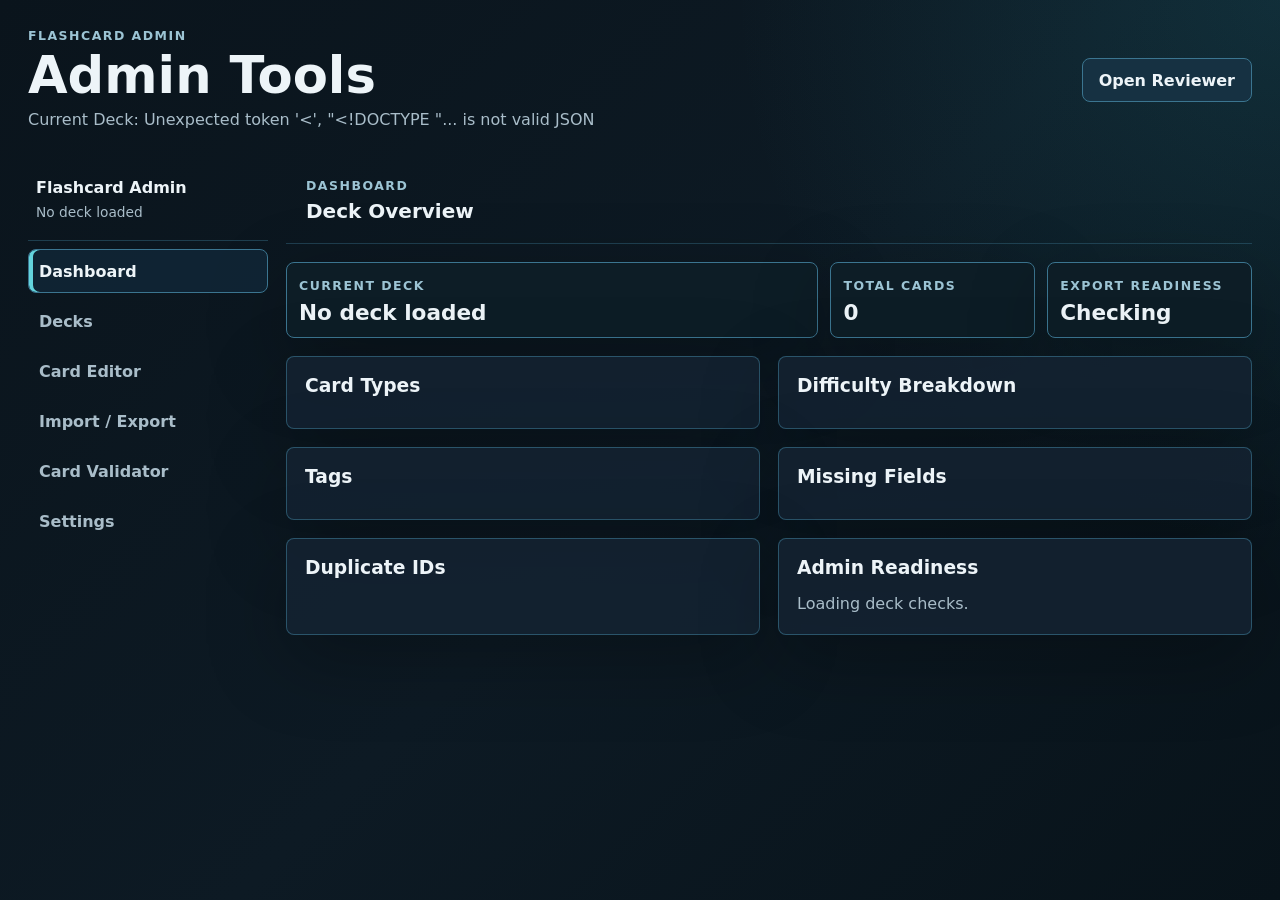
==== commit e38cafbb: "Update flashcards, admin, viewer" ====
--- a/admin/index.html
+++ b/admin/index.html
@@ -27,7 +27,7 @@
           <option value="decks">Decks</option>
           <option value="card-editor">Card Editor</option>
           <option value="import-export">Import / Export</option>
-          <option value="validate">Validate</option>
+          <option value="card-validator">Card Validator</option>
           <option value="settings">Settings</option>
         </select>
       </div>
@@ -43,7 +43,7 @@
             <button type="button" data-tool="decks" class="admin-nav-button">Decks</button>
             <button type="button" data-tool="card-editor" class="admin-nav-button">Card Editor</button>
             <button type="button" data-tool="import-export" class="admin-nav-button">Import / Export</button>
-            <button type="button" data-tool="validate" class="admin-nav-button">Validate</button>
+            <button type="button" data-tool="card-validator" class="admin-nav-button">Card Validator</button>
             <button type="button" data-tool="settings" class="admin-nav-button">Settings</button>
           </nav>
         </aside>
@@ -106,15 +106,209 @@
                 <p class="panel-label">Decks</p>
                 <h2>Deck Management</h2>
               </div>
-            </div>
-            <div class="placeholder-panel">
-              <h3>Planned tools</h3>
-              <ul>
-                <li>Deck Index</li>
-                <li>Deck Editor</li>
-                <li>Deck Builder</li>
-              </ul>
-            </div>
+              <div class="editor-actions">
+                <button class="secondary-button" id="showDeckIndexButton" type="button">View Index JSON</button>
+                <button class="primary-button" id="createDeckButton" type="button">Add Deck</button>
+              </div>
+            </div>
+
+            <div class="deck-manager-grid">
+              <section class="panel admin-tool-card deck-index-card">
+                <div class="section-heading-row">
+                  <h3>Deck Index</h3>
+                  <span id="deckIndexSyncStatus" class="status-pill">Checking</span>
+                </div>
+                <div class="table-scroll">
+                  <table class="admin-table">
+                    <thead>
+                      <tr>
+                        <th>Deck Title</th>
+                        <th>Deck ID</th>
+                        <th>Subject</th>
+                        <th>Version</th>
+                        <th>Card Count</th>
+                        <th>Tags</th>
+                        <th>Path</th>
+                        <th>Actions</th>
+                      </tr>
+                    </thead>
+                    <tbody id="deckIndexTableBody"></tbody>
+                  </table>
+                </div>
+              </section>
+
+              <section class="panel admin-tool-card">
+                <h3>Selected Deck Details</h3>
+                <form id="deckDetailsForm" class="deck-details-form">
+                  <label>
+                    Deck ID
+                    <input id="deckManagerId" type="text">
+                  </label>
+                  <label>
+                    Title
+                    <input id="deckManagerTitle" type="text">
+                  </label>
+                  <label>
+                    Version
+                    <input id="deckManagerVersion" type="text">
+                  </label>
+                  <label>
+                    Subject
+                    <input id="deckManagerSubject" type="text">
+                  </label>
+                  <label>
+                    Source
+                    <input id="deckManagerSource" type="text">
+                  </label>
+                  <label>
+                    Tags
+                    <input id="deckManagerTags" type="text" placeholder="ccnp, encor">
+                  </label>
+                  <label class="span-two">
+                    Description
+                    <textarea id="deckManagerDescription" rows="4"></textarea>
+                  </label>
+                  <div class="editor-actions span-two">
+                    <button class="primary-button" id="saveDeckDetailsButton" type="submit">Save Details</button>
+                    <button class="secondary-button" id="resetDeckDetailsButton" type="button">Reset</button>
+                  </div>
+                </form>
+                <p id="deckDetailsStatus" class="editor-status" aria-live="polite"></p>
+              </section>
+
+              <section class="panel admin-tool-card">
+                <h3>Deck Actions</h3>
+                <div class="deck-action-grid">
+                  <button class="secondary-button" id="validateDeckButton" type="button">Validate Deck</button>
+                  <button class="secondary-button" id="exportDeckButton" type="button">Export Deck</button>
+                  <button class="secondary-button" id="cloneDeckButton" type="button">Clone Deck</button>
+                  <button class="danger-button" id="deleteDeckButton" type="button">Delete Deck</button>
+                </div>
+                <label class="json-label compact-json-label">
+                  Import full deck JSON
+                  <textarea id="deckImportJson" class="json-input compact-json-input" spellcheck="false" placeholder='{"deck":{"id":"...","title":"..."},"cards":[]}'></textarea>
+                </label>
+                <label class="check-row">
+                  <input id="replaceDeckImport" type="checkbox">
+                  Replace existing deck with matching ID
+                </label>
+                <button class="primary-button" id="importDeckButton" type="button">Import Deck</button>
+                <p id="deckActionStatus" class="editor-status" aria-live="polite"></p>
+              </section>
+
+              <div class="deck-right-rail">
+                <section class="panel admin-tool-card">
+                  <h3>Deck Statistics</h3>
+                  <div class="stat-summary-grid">
+                    <article>
+                      <h4>Total Cards</h4>
+                      <strong id="deckStatsTotal">0</strong>
+                    </article>
+                    <article>
+                      <h4>Blueprints</h4>
+                      <strong id="deckStatsBlueprintTotal">0</strong>
+                    </article>
+                    <article>
+                      <h4>Domains</h4>
+                      <strong id="deckStatsDomainTotal">0</strong>
+                    </article>
+                    <article>
+                      <h4>Topics</h4>
+                      <strong id="deckStatsTopicTotal">0</strong>
+                    </article>
+                  </div>
+                  <div class="stat-explorer-controls">
+                    <label>
+                      Statistic
+                      <select id="deckStatsDimension">
+                        <option value="blueprints">Blueprint</option>
+                        <option value="domains">Domain</option>
+                        <option value="topics">Topic</option>
+                        <option value="subtopics">Subtopic</option>
+                        <option value="tags">Tags</option>
+                        <option value="cardTypes">Type</option>
+                        <option value="difficulties">Difficulty</option>
+                      </select>
+                    </label>
+                    <label>
+                      Search
+                      <input id="deckStatsSearch" type="search" placeholder="Filter subtopics, tags, topics">
+                    </label>
+                  </div>
+                  <p id="deckStatsResultCount" class="empty-admin-text"></p>
+                  <div id="deckStatsList" class="stat-list stat-explorer-list"></div>
+                </section>
+
+                <section class="panel admin-tool-card">
+                  <h3>Validation / Health Summary</h3>
+                  <div id="deckHealthStatus" class="status-pill">Checking</div>
+                  <div id="deckHealthList" class="issue-list"></div>
+                </section>
+
+                <section class="panel admin-tool-card">
+                  <h3>Coverage Warnings</h3>
+                  <div id="deckCoverageWarnings" class="issue-list"></div>
+                </section>
+
+                <section class="panel admin-tool-card">
+                  <h3>Deck Index Sync Check</h3>
+                  <div id="deckIndexSyncList" class="issue-list"></div>
+                </section>
+
+                <section class="panel admin-tool-card">
+                  <h3>Deck Version Notes</h3>
+                  <div id="deckVersionNotes" class="issue-list"></div>
+                </section>
+              </div>
+            </div>
+
+            <dialog id="deckModal" class="admin-dialog">
+              <form method="dialog" class="admin-tool-card">
+                <h3 id="deckModalTitle">Add Deck</h3>
+                <label>
+                  Deck title
+                  <input id="modalDeckTitle" type="text" placeholder="CCNP QoS Deep Dive">
+                </label>
+                <label>
+                  Deck ID
+                  <input id="modalDeckId" type="text" placeholder="ccnp-qos-deep-dive">
+                </label>
+                <label>
+                  Version
+                  <input id="modalDeckVersion" type="text" value="0.1">
+                </label>
+                <label>
+                  Subject
+                  <input id="modalDeckSubject" type="text" placeholder="CCNP">
+                </label>
+                <label>
+                  Source
+                  <input id="modalDeckSource" type="text" placeholder="Admin deck manager">
+                </label>
+                <label>
+                  Tags
+                  <input id="modalDeckTags" type="text" placeholder="ccnp, qos">
+                </label>
+                <label>
+                  Description
+                  <textarea id="modalDeckDescription" rows="4"></textarea>
+                </label>
+                <div class="editor-actions">
+                  <button class="secondary-button" id="cancelDeckModalButton" type="button">Cancel</button>
+                  <button class="primary-button" id="submitDeckModalButton" type="button">Create Deck</button>
+                </div>
+              </form>
+            </dialog>
+
+            <dialog id="deckIndexDialog" class="admin-dialog wide-dialog">
+              <form method="dialog" class="admin-tool-card">
+                <div class="section-heading-row">
+                  <h3>Formatted deck-index.json</h3>
+                  <button class="secondary-button" type="submit">Close</button>
+                </div>
+                <pre id="deckIndexJsonView" class="json-preview"></pre>
+              </form>
+            </dialog>
           </section>
 
           <section class="tool-view" data-tool-view="card-editor">
@@ -190,11 +384,6 @@
                 </div>
 
                 <div class="admin-form-stack">
-                  <div class="segmented-control admin-import-mode" role="group" aria-label="Import mode">
-                    <button type="button" class="mode-button is-active" data-import-mode="existing">Existing</button>
-                    <button type="button" class="mode-button" data-import-mode="new">New Deck</button>
-                  </div>
-
                   <div id="existingDeckFields">
                     <label>
                       Deck
@@ -204,33 +393,35 @@
                       <input id="replaceDuplicates" type="checkbox">
                       Replace cards with matching IDs
                     </label>
-                  </div>
-
-                  <div id="newDeckFields" hidden>
-                    <label>
-                      Deck title
-                      <input id="newDeckTitle" type="text" placeholder="CCNP QoS Deep Dive">
-                    </label>
-                    <label>
-                      Deck id
-                      <input id="newDeckId" type="text" placeholder="ccnp-qos-deep-dive">
-                    </label>
-                    <label>
-                      Subject
-                      <input id="newDeckSubject" type="text" placeholder="CCNP">
-                    </label>
-                    <label>
-                      Source
-                      <input id="newDeckSource" type="text" placeholder="Admin import">
-                    </label>
-                    <label>
-                      Tags
-                      <input id="newDeckTags" type="text" placeholder="ccnp, qos, encor">
-                    </label>
-                    <label>
-                      Description
-                      <textarea id="newDeckDescription" rows="4" placeholder="Short deck description"></textarea>
-                    </label>
+                    <section class="import-deck-details" aria-live="polite">
+                      <h3>Deck Details</h3>
+                      <dl>
+                        <div>
+                          <dt>Deck Title</dt>
+                          <dd id="importDeckTitle">Select a deck</dd>
+                        </div>
+                        <div>
+                          <dt>Deck ID</dt>
+                          <dd id="importDeckId">-</dd>
+                        </div>
+                        <div>
+                          <dt>Subject</dt>
+                          <dd id="importDeckSubject">-</dd>
+                        </div>
+                        <div>
+                          <dt>Version</dt>
+                          <dd id="importDeckVersion">-</dd>
+                        </div>
+                        <div>
+                          <dt>Card Count</dt>
+                          <dd id="importDeckCardCount">-</dd>
+                        </div>
+                        <div>
+                          <dt>Description</dt>
+                          <dd id="importDeckDescription">-</dd>
+                        </div>
+                      </dl>
+                    </section>
                   </div>
                 </div>
               </section>
@@ -246,43 +437,74 @@
 
                 <label class="json-label">
                   JSON
+                  <span class="check-row inline-check-row">
+                    <input id="clearJsonAfterImport" type="checkbox" checked>
+                    Clear JSON text after successful import
+                  </span>
                   <textarea id="cardsJson" class="json-input" spellcheck="false" placeholder='{"cards":[...]}'></textarea>
                 </label>
 
                 <div class="import-summary" id="importSummary" aria-live="polite">
                   <p>Waiting for JSON.</p>
                 </div>
+                <div class="editor-actions import-extra-actions">
+                  <button class="secondary-button" id="exportSkippedCardsButton" type="button" hidden>Export Skipped Cards</button>
+                </div>
               </section>
             </div>
 
             <div class="placeholder-panel import-plan">
-              <h3>Future import and export tools</h3>
+              <h3>Import and export workflow</h3>
               <ul>
-                <li>Import deck JSON</li>
                 <li>Import cards</li>
-                <li>Export deck JSON</li>
-                <li>Export deck index</li>
-                <li>Export viewer-ready package</li>
+                <li>Replace matching card IDs when needed</li>
+                <li>Use Deck Management for deck creation, full deck import, and deck JSON export</li>
               </ul>
             </div>
           </section>
 
-          <section class="tool-view" data-tool-view="validate">
+          <section class="tool-view" data-tool-view="card-validator">
             <div class="panel-heading admin-heading">
               <div>
-                <p class="panel-label">Validate</p>
-                <h2>Deck Quality Checks</h2>
-              </div>
-            </div>
-            <div class="placeholder-panel">
-              <h3>Planned checks</h3>
-              <ul>
-                <li>Schema check</li>
-                <li>Missing fields</li>
-                <li>Broken render blocks</li>
-                <li>Duplicate IDs</li>
-                <li>Export readiness</li>
-              </ul>
+                <p class="panel-label">Card Validator</p>
+                <h2>Validate Card JSON</h2>
+              </div>
+              <button class="primary-button" id="validateCardsButton" type="button">Validate Cards</button>
+            </div>
+
+            <div class="admin-section-grid validator-grid">
+              <section class="panel admin-tool-card">
+                <h3>Paste Cards Data</h3>
+                <label class="check-row">
+                  <input id="validatorReplaceDuplicates" type="checkbox">
+                  Treat matching card IDs as replacements
+                </label>
+                <label class="json-label">
+                  JSON
+                  <textarea id="validatorCardsJson" class="json-input validator-json-input" spellcheck="false" placeholder='{"cards":[...]}'></textarea>
+                </label>
+              </section>
+
+              <section class="panel admin-tool-card">
+                <h3>Validation Results</h3>
+                <div class="dashboard-grid compact-dashboard-grid">
+                  <article class="metric-card">
+                    <span>Total</span>
+                    <strong id="validatorTotalCards">0</strong>
+                  </article>
+                  <article class="metric-card">
+                    <span>Valid</span>
+                    <strong id="validatorValidCards">0</strong>
+                  </article>
+                  <article class="metric-card">
+                    <span>Needs Fix</span>
+                    <strong id="validatorInvalidCards">0</strong>
+                  </article>
+                </div>
+                <div id="validatorResults" class="issue-list">
+                  <p>Paste card JSON and click Validate Cards.</p>
+                </div>
+              </section>
             </div>
           </section>
 
--- a/viewer/styles.css
+++ b/viewer/styles.css
@@ -146,9 +146,9 @@
 
 .overview-panel {
   display: grid;
-  grid-template-columns: minmax(220px, 1fr) minmax(360px, 1.4fr);
+  grid-template-columns: minmax(320px, 1fr) minmax(360px, 1.25fr);
   gap: 18px;
-  align-items: center;
+  align-items: start;
   margin-bottom: 18px;
   border-radius: 8px;
   padding: 16px 18px;
@@ -162,13 +162,38 @@
 }
 
 .selected-deck-line {
+  display: grid;
+  gap: 10px;
   min-width: 0;
 }
 
 .selected-deck-line h2 {
+  margin: 0;
   overflow: hidden;
   text-overflow: ellipsis;
   white-space: nowrap;
+}
+
+.deck-picker-label {
+  display: grid;
+  gap: 8px;
+  max-width: 520px;
+}
+
+.deck-picker-label select {
+  width: 100%;
+  min-height: 44px;
+  border: 1px solid var(--line-strong);
+  border-radius: 8px;
+  background: #0d1d26;
+  color: var(--text);
+  padding: 0 12px;
+  font: inherit;
+  font-weight: 850;
+}
+
+.deck-picker-label select:disabled {
+  color: var(--muted);
 }
 
 .metric-grid {
@@ -1031,6 +1056,7 @@
 
   .selected-deck-line h2 {
     font-size: 1rem;
+    white-space: normal;
   }
 
   .overview-metrics {
--- a/admin/admin.css
+++ b/admin/admin.css
@@ -142,6 +142,10 @@
   gap: 18px;
 }
 
+.validator-grid {
+  align-items: start;
+}
+
 .admin-tool-card {
   display: grid;
   gap: 14px;
@@ -199,6 +203,25 @@
   padding: 10px 12px;
 }
 
+.validation-result-card {
+  display: grid;
+  gap: 8px;
+  border: 1px solid #31566d;
+  border-radius: 8px;
+  background: #0d1d26;
+  padding: 10px 12px;
+}
+
+.validation-result-card strong {
+  color: var(--text);
+}
+
+.validation-result-card ul {
+  margin: 0;
+  padding-left: 20px;
+  color: var(--muted);
+}
+
 .placeholder-panel {
   border: 1px solid rgba(59, 117, 144, 0.62);
   border-radius: 8px;
@@ -213,6 +236,235 @@
   padding-left: 20px;
   color: var(--muted);
   line-height: 1.5;
+}
+
+.deck-manager-grid {
+  display: grid;
+  grid-template-columns: minmax(0, 1.35fr) minmax(360px, 0.65fr);
+  gap: 18px;
+  align-items: start;
+}
+
+.deck-index-card {
+  grid-column: 1 / -1;
+}
+
+.deck-right-rail {
+  display: grid;
+  gap: 18px;
+  min-width: 0;
+  grid-column: 2;
+  grid-row: 2 / span 5;
+}
+
+.section-heading-row {
+  display: flex;
+  align-items: center;
+  justify-content: space-between;
+  gap: 12px;
+}
+
+.status-pill {
+  display: inline-flex;
+  min-height: 30px;
+  align-items: center;
+  border: 1px solid var(--amber);
+  border-radius: 999px;
+  color: var(--amber);
+  padding: 0 10px;
+  font-size: 0.78rem;
+  font-weight: 900;
+  text-transform: uppercase;
+}
+
+.status-pill.is-ready {
+  border-color: var(--green);
+  color: var(--green);
+}
+
+.table-scroll {
+  overflow-x: auto;
+}
+
+.admin-table {
+  width: 100%;
+  min-width: 1040px;
+  border-collapse: collapse;
+}
+
+.admin-table th,
+.admin-table td {
+  border-bottom: 1px solid #31566d;
+  padding: 10px 12px;
+  text-align: left;
+  vertical-align: top;
+}
+
+.admin-table th {
+  color: #9cc4d4;
+  font-size: 0.72rem;
+  letter-spacing: 0.08em;
+  text-transform: uppercase;
+}
+
+.admin-table tr.is-selected td {
+  background: rgba(39, 143, 159, 0.12);
+}
+
+.admin-table code,
+.json-preview {
+  font-family: "SFMono-Regular", Consolas, "Liberation Mono", monospace;
+}
+
+.table-actions,
+.deck-action-grid {
+  display: flex;
+  gap: 8px;
+  flex-wrap: wrap;
+}
+
+.small-button {
+  min-height: 34px;
+  padding: 0 10px;
+  font-size: 0.82rem;
+}
+
+.deck-details-form {
+  display: grid;
+  grid-template-columns: repeat(2, minmax(0, 1fr));
+  gap: 14px;
+}
+
+.deck-details-form label,
+.deck-details-form .span-two {
+  min-width: 0;
+}
+
+.span-two {
+  grid-column: 1 / -1;
+}
+
+.deck-details-form input,
+.deck-details-form textarea {
+  width: 100%;
+  margin-top: 8px;
+  border: 1px solid var(--line-strong);
+  border-radius: 8px;
+  background: #0d1d26;
+  color: var(--text);
+  padding: 12px;
+}
+
+.stat-summary-grid {
+  display: grid;
+  grid-template-columns: repeat(2, minmax(0, 1fr));
+  gap: 10px;
+}
+
+.stat-summary-grid article {
+  display: grid;
+  gap: 8px;
+  align-content: start;
+  min-width: 0;
+  min-height: 90px;
+  border: 1px solid #31566d;
+  border-radius: 8px;
+  background: #0b1a22;
+  padding: 12px;
+}
+
+.stat-summary-grid h4 {
+  margin: 0;
+  color: #9cc4d4;
+  font-size: 0.72rem;
+  letter-spacing: 0.06em;
+  text-transform: uppercase;
+  overflow-wrap: anywhere;
+}
+
+.stat-summary-grid article > strong {
+  font-size: 2rem;
+  line-height: 1;
+}
+
+.stat-explorer-controls {
+  display: grid;
+  grid-template-columns: 1fr;
+  gap: 12px;
+}
+
+.stat-explorer-controls select,
+.stat-explorer-controls input {
+  min-width: 0;
+  width: 100%;
+  margin-top: 8px;
+  border: 1px solid var(--line-strong);
+  border-radius: 8px;
+  background: #0d1d26;
+  color: var(--text);
+  padding: 12px;
+}
+
+.stat-explorer-list {
+  max-height: 360px;
+  overflow: auto;
+  padding-right: 4px;
+}
+
+.stat-explorer-list .stat-row {
+  min-width: 0;
+}
+
+.stat-explorer-list .stat-row span {
+  white-space: normal;
+  overflow-wrap: anywhere;
+}
+
+.compact-json-label {
+  padding: 0;
+}
+
+.compact-json-input {
+  min-height: 220px;
+}
+
+.admin-dialog {
+  width: min(680px, calc(100vw - 32px));
+  border: 1px solid rgba(59, 117, 144, 0.82);
+  border-radius: 8px;
+  background: #10202c;
+  color: var(--text);
+  padding: 0;
+}
+
+.admin-dialog::backdrop {
+  background: rgba(0, 0, 0, 0.66);
+}
+
+.wide-dialog {
+  width: min(960px, calc(100vw - 32px));
+}
+
+.admin-dialog input,
+.admin-dialog textarea {
+  width: 100%;
+  margin-top: 8px;
+  border: 1px solid var(--line-strong);
+  border-radius: 8px;
+  background: #0d1d26;
+  color: var(--text);
+  padding: 12px;
+}
+
+.json-preview {
+  max-height: min(70vh, 680px);
+  overflow: auto;
+  border: 1px solid #31566d;
+  border-radius: 8px;
+  background: #0b1a22;
+  padding: 14px;
+  color: var(--muted);
+  white-space: pre-wrap;
 }
 
 .card-editor-shell,
@@ -378,10 +630,57 @@
   line-height: 1.5;
 }
 
+.import-deck-details {
+  display: grid;
+  gap: 12px;
+  margin-top: 20px;
+  border: 1px solid #31566d;
+  border-radius: 8px;
+  background: #0b1a22;
+  padding: 14px;
+}
+
+.import-deck-details h3 {
+  margin: 0;
+  color: var(--text);
+  font-size: 1rem;
+}
+
+.import-deck-details dl {
+  display: grid;
+  gap: 10px;
+  margin: 0;
+}
+
+.import-deck-details div {
+  display: grid;
+  gap: 3px;
+  min-width: 0;
+}
+
+.import-deck-details dt {
+  color: #9cc4d4;
+  font-size: 0.72rem;
+  font-weight: 900;
+  letter-spacing: 0.08em;
+  text-transform: uppercase;
+}
+
+.import-deck-details dd {
+  margin: 0;
+  color: var(--text);
+  line-height: 1.4;
+  overflow-wrap: anywhere;
+}
+
 .json-input {
   min-height: 480px;
   font-family: "SFMono-Regular", Consolas, "Liberation Mono", monospace;
   font-size: 0.9rem;
+}
+
+.validator-json-input {
+  min-height: 560px;
 }
 
 .check-row {
@@ -398,6 +697,15 @@
   margin: 0;
 }
 
+.inline-check-row {
+  margin-top: 0;
+  color: var(--muted);
+  font-size: 0.88rem;
+  font-weight: 800;
+  letter-spacing: 0;
+  text-transform: none;
+}
+
 .admin-link {
   display: inline-flex;
   align-items: center;
@@ -405,6 +713,23 @@
   text-decoration: none;
 }
 
+.danger-button {
+  min-height: 44px;
+  border: 1px solid rgba(240, 111, 120, 0.78);
+  border-radius: 8px;
+  background: #44212a;
+  color: var(--text);
+  font: inherit;
+  font-weight: 800;
+  padding: 0 16px;
+  transition: border-color 160ms ease, background 160ms ease, transform 160ms ease;
+}
+
+.danger-button:hover {
+  transform: translateY(-1px);
+  border-color: var(--red);
+}
+
 .import-summary {
   margin: 0 20px 20px;
   border: 1px solid rgba(59, 117, 144, 0.62);
@@ -430,6 +755,19 @@
 .import-summary ul {
   margin: 10px 0 0;
   padding-left: 20px;
+}
+
+.summary-note {
+  display: block;
+  margin-top: 10px;
+}
+
+.import-extra-actions {
+  padding: 0 20px 20px;
+}
+
+.compact-dashboard-grid {
+  grid-template-columns: repeat(3, minmax(0, 1fr));
 }
 
 .import-plan {
@@ -440,9 +778,19 @@
   .admin-layout,
   .card-editor-shell,
   .import-export-grid,
+  .deck-manager-grid,
   .admin-section-grid,
   .dashboard-grid {
     grid-template-columns: 1fr;
+  }
+
+  .deck-index-card {
+    grid-column: auto;
+  }
+
+  .deck-right-rail {
+    grid-column: auto;
+    grid-row: auto;
   }
 
   .admin-nav-panel {
@@ -476,4 +824,10 @@
   .editor-field-grid {
     grid-template-columns: 1fr;
   }
-}
+
+  .deck-details-form,
+  .stat-summary-grid,
+  .stat-explorer-controls {
+    grid-template-columns: 1fr;
+  }
+}
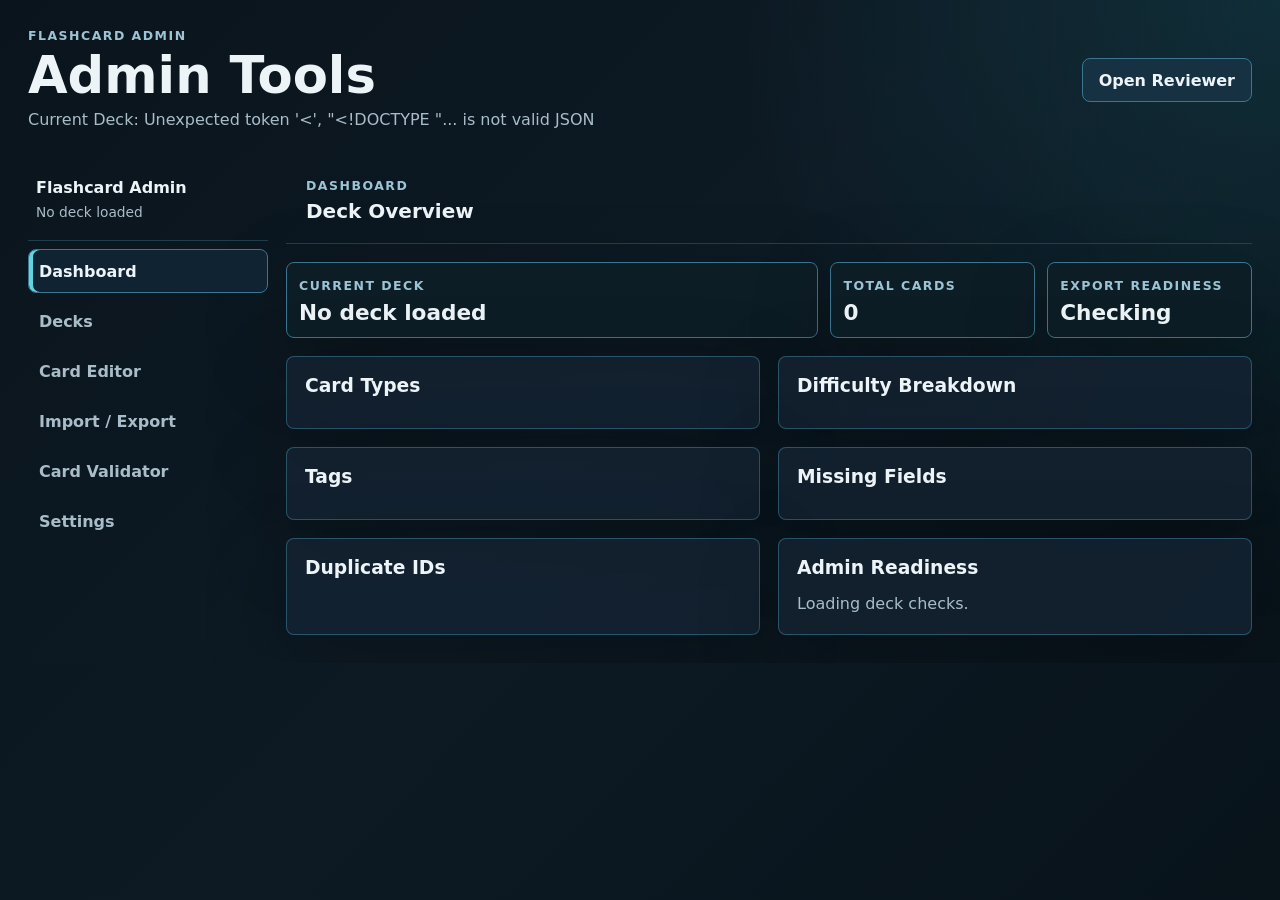
==== commit 2acfe587: "Desk updates" ====
--- a/admin/index.html
+++ b/admin/index.html
@@ -318,6 +318,8 @@
                 <h2>Card Editor</h2>
               </div>
               <div class="editor-actions">
+                <button class="secondary-button" id="copySelectedCardJsonButton" type="button">Copy Selected Card JSON</button>
+                <button class="secondary-button" id="exportSelectedCardJsonButton" type="button">Export Selected Card JSON</button>
                 <button class="secondary-button" id="editCardButton" type="button">Edit</button>
                 <button class="secondary-button" id="cancelEditButton" type="button" hidden>Cancel</button>
                 <button class="primary-button" id="saveCardButton" type="button" hidden>Save Changes</button>
@@ -331,31 +333,58 @@
                   <input id="cardSearchInput" type="search" placeholder="Search id, topic, question, answer">
                 </label>
                 <div id="cardList" class="card-list"></div>
+                <section class="bulk-tags-panel">
+                  <h3>Tags for Search Results</h3>
+                  <label>
+                    Tags
+                    <input id="bulkTagsInput" type="text" placeholder="ospf, routing">
+                  </label>
+                  <div class="editor-actions">
+                    <button class="secondary-button small-button" id="addTagsToResultsButton" type="button">Add</button>
+                    <button class="secondary-button small-button" id="removeTagsFromResultsButton" type="button">Remove</button>
+                    <button class="secondary-button small-button" id="replaceTagsForResultsButton" type="button">Replace</button>
+                  </div>
+                </section>
               </aside>
 
               <article class="panel card-editor-panel">
-                <div class="editor-field-grid">
-                  <label>
-                    Card ID
-                    <input id="editorCardId" type="text" disabled>
-                  </label>
-                  <label>
-                    Type
-                    <input id="editorCardType" type="text" disabled>
-                  </label>
-                  <label>
-                    Difficulty
-                    <input id="editorCardDifficulty" type="text" disabled>
-                  </label>
-                  <label>
-                    Topic
-                    <input id="editorCardTopic" type="text" disabled>
-                  </label>
-                  <label>
-                    Subtopic
-                    <input id="editorCardSubtopic" type="text" disabled>
-                  </label>
-                </div>
+                <section class="selected-card-metadata" id="selectedCardMetadata" aria-live="polite">
+                  <p class="metadata-path" id="selectedCardPath">Select a card to view metadata.</p>
+                  <div class="metadata-grid">
+                    <label>
+                      <strong>Card ID</strong>
+                      <input id="editorCardId" type="text" disabled>
+                    </label>
+                    <label>
+                      <strong>Blueprint</strong>
+                      <input id="editorCardBlueprint" type="text" disabled>
+                    </label>
+                    <label>
+                      <strong>Domain</strong>
+                      <input id="editorCardDomain" type="text" disabled>
+                    </label>
+                    <label>
+                      <strong>Topic</strong>
+                      <input id="editorCardTopic" type="text" disabled>
+                    </label>
+                    <label>
+                      <strong>Subtopic</strong>
+                      <input id="editorCardSubtopic" type="text" disabled>
+                    </label>
+                    <label>
+                      <strong>Type</strong>
+                      <input id="editorCardType" type="text" disabled>
+                    </label>
+                    <label>
+                      <strong>Difficulty</strong>
+                      <input id="editorCardDifficulty" type="text" disabled>
+                    </label>
+                  </div>
+                  <label>
+                    <strong>Tags</strong>
+                    <input id="editorCardTags" type="text" disabled placeholder="tag1, tag2">
+                  </label>
+                </section>
                 <label class="editor-textarea-label">
                   Front content
                   <textarea id="editorFront" rows="8" disabled></textarea>
@@ -432,13 +461,16 @@
                     <p class="panel-label">Import</p>
                     <h2>Paste Card JSON</h2>
                   </div>
-                  <button class="primary-button" id="importButton" type="button">Import Cards</button>
+                  <div class="editor-actions">
+                    <button class="secondary-button" id="clearImportJsonButton" type="button">Clear</button>
+                    <button class="primary-button" id="importButton" type="button">Import Cards</button>
+                  </div>
                 </div>
 
                 <label class="json-label">
                   JSON
                   <span class="check-row inline-check-row">
-                    <input id="clearJsonAfterImport" type="checkbox" checked>
+                    <input id="clearJsonAfterImport" type="checkbox">
                     Clear JSON text after successful import
                   </span>
                   <textarea id="cardsJson" class="json-input" spellcheck="false" placeholder='{"cards":[...]}'></textarea>
@@ -469,7 +501,10 @@
                 <p class="panel-label">Card Validator</p>
                 <h2>Validate Card JSON</h2>
               </div>
-              <button class="primary-button" id="validateCardsButton" type="button">Validate Cards</button>
+              <div class="editor-actions">
+                <button class="secondary-button" id="clearValidatorJsonButton" type="button">Clear</button>
+                <button class="primary-button" id="validateCardsButton" type="button">Validate Cards</button>
+              </div>
             </div>
 
             <div class="admin-section-grid validator-grid">
@@ -479,10 +514,15 @@
                   <input id="validatorReplaceDuplicates" type="checkbox">
                   Treat matching card IDs as replacements
                 </label>
+                <label class="check-row">
+                  <input id="validatorClearJsonAfterImport" type="checkbox">
+                  Clear JSON text after successful import
+                </label>
                 <label class="json-label">
                   JSON
                   <textarea id="validatorCardsJson" class="json-input validator-json-input" spellcheck="false" placeholder='{"cards":[...]}'></textarea>
                 </label>
+                <button class="primary-button" id="validatorImportButton" type="button">Import Valid Cards</button>
               </section>
 
               <section class="panel admin-tool-card">
--- a/viewer/styles.css
+++ b/viewer/styles.css
@@ -23,11 +23,19 @@
 
 html {
   min-height: 100%;
+  overflow-x: hidden;
+  background-color: #08131a;
+  background:
+    radial-gradient(circle at top right, rgba(39, 143, 159, 0.18), transparent 34rem),
+    linear-gradient(135deg, #0a141c 0%, #0d1a24 52%, #08131a 100%);
 }
 
 body {
   min-height: 100%;
+  width: 100%;
+  overflow-x: hidden;
   margin: 0;
+  background-color: #08131a;
   background:
     radial-gradient(circle at top right, rgba(39, 143, 159, 0.18), transparent 34rem),
     linear-gradient(135deg, #0a141c 0%, #0d1a24 52%, #08131a 100%);
@@ -36,6 +44,16 @@
   letter-spacing: 0;
 }
 
+body::before {
+  content: "";
+  position: fixed;
+  inset: 0;
+  z-index: -1;
+  background:
+    radial-gradient(circle at top right, rgba(39, 143, 159, 0.18), transparent 34rem),
+    linear-gradient(135deg, #0a141c 0%, #0d1a24 52%, #08131a 100%);
+}
+
 button,
 input,
 select {
@@ -58,6 +76,10 @@
   gap: 20px;
   align-items: flex-start;
   margin-bottom: 26px;
+}
+
+.topbar > div:first-child {
+  min-width: 0;
 }
 
 .eyebrow,
@@ -77,6 +99,8 @@
   margin: 8px 0 8px;
   font-size: clamp(2.25rem, 5vw, 4.1rem);
   line-height: 0.95;
+  max-width: 100%;
+  overflow-wrap: anywhere;
 }
 
 .deck-meta,
@@ -177,11 +201,17 @@
 .deck-picker-label {
   display: grid;
   gap: 8px;
+  width: 100%;
   max-width: 520px;
+  min-width: 0;
 }
 
 .deck-picker-label select {
+  display: block;
   width: 100%;
+  inline-size: 100%;
+  max-width: 100%;
+  min-width: 0;
   min-height: 44px;
   border: 1px solid var(--line-strong);
   border-radius: 8px;
@@ -190,6 +220,9 @@
   padding: 0 12px;
   font: inherit;
   font-weight: 850;
+  overflow: hidden;
+  text-overflow: ellipsis;
+  white-space: nowrap;
 }
 
 .deck-picker-label select:disabled {
@@ -212,6 +245,7 @@
 }
 
 .metric-card {
+  min-width: 0;
   min-height: 66px;
   padding: 12px;
   border: 1px solid var(--line-strong);
@@ -955,7 +989,26 @@
 
 @media (max-width: 720px) {
   .app-shell {
+    width: 100vw;
+    inline-size: 100vw;
+    max-width: 100%;
+    margin: 0;
     padding: 12px;
+    overflow-x: hidden;
+  }
+
+  .topbar,
+  main,
+  .overview-panel,
+  .home-dashboard,
+  .home-content,
+  .home-metrics,
+  .workspace-grid,
+  .panel,
+  .home-panel {
+    width: 100%;
+    max-width: 100%;
+    min-width: 0;
   }
 
   .topbar {
@@ -981,8 +1034,13 @@
   }
 
   .overview-panel {
+    grid-template-columns: minmax(0, 1fr);
     gap: 12px;
     padding: 12px;
+  }
+
+  .deck-picker-label {
+    max-width: none;
   }
 
   .mobile-view-switcher {
@@ -1068,6 +1126,24 @@
     grid-template-columns: repeat(2, minmax(0, 1fr));
   }
 
+  .home-dashboard {
+    gap: 12px;
+  }
+
+  .home-content {
+    padding: 12px;
+  }
+
+  .home-metrics .metric-card {
+    overflow: hidden;
+  }
+
+  .home-metrics .metric-card strong {
+    white-space: normal;
+    overflow-wrap: anywhere;
+    line-height: 1.1;
+  }
+
   .metric-card {
     min-height: 54px;
     padding: 8px 6px;
--- a/admin/admin.css
+++ b/admin/admin.css
@@ -496,6 +496,28 @@
   padding: 0 18px 18px;
 }
 
+.bulk-tags-panel {
+  display: grid;
+  gap: 12px;
+  border-top: 1px solid #31566d;
+  padding: 18px;
+}
+
+.bulk-tags-panel h3 {
+  margin: 0;
+  font-size: 1rem;
+}
+
+.bulk-tags-panel input {
+  width: 100%;
+  margin-top: 8px;
+  border: 1px solid var(--line-strong);
+  border-radius: 8px;
+  background: #0d1d26;
+  color: var(--text);
+  padding: 12px;
+}
+
 .card-list-item {
   display: grid;
   gap: 4px;
@@ -530,6 +552,89 @@
   display: grid;
   grid-template-columns: repeat(3, minmax(0, 1fr));
   gap: 14px;
+}
+
+.selected-card-metadata {
+  display: grid;
+  gap: 8px;
+  border: 1px solid #31566d;
+  border-radius: 8px;
+  background: #0b1a22;
+  padding: 12px;
+}
+
+.metadata-path {
+  margin: 0;
+  color: var(--text);
+  font-size: 1.12rem;
+  font-weight: 900;
+  line-height: 1.25;
+  overflow-wrap: anywhere;
+}
+
+.metadata-grid {
+  display: grid;
+  grid-template-columns: repeat(3, minmax(0, 1fr));
+  gap: 7px;
+}
+
+.metadata-grid label {
+  display: grid;
+  gap: 4px;
+  margin: 0;
+  border: 1px solid #31566d;
+  border-radius: 8px;
+  background: #0d1d26;
+  padding: 8px 10px;
+  color: var(--muted);
+  line-height: 1.25;
+  overflow-wrap: anywhere;
+}
+
+.metadata-grid strong {
+  display: block;
+  color: #9cc4d4;
+  font-size: 0.68rem;
+  letter-spacing: 0.06em;
+  text-transform: uppercase;
+}
+
+.selected-card-metadata input {
+  width: 100%;
+  min-height: 32px;
+  border: 1px solid transparent;
+  border-radius: 6px;
+  background: transparent;
+  color: var(--muted);
+  padding: 2px 0;
+  font: inherit;
+  font-size: 1rem;
+  font-weight: 800;
+  outline: none;
+}
+
+.selected-card-metadata input:disabled {
+  opacity: 1;
+}
+
+.selected-card-metadata input:not(:disabled) {
+  border-color: var(--teal);
+  background: rgba(13, 29, 38, 0.78);
+  color: var(--text);
+  padding: 2px 8px;
+  box-shadow: 0 0 0 3px rgba(99, 212, 221, 0.1);
+}
+
+.selected-card-metadata > label {
+  display: grid;
+  gap: 4px;
+}
+
+.selected-card-metadata > label strong {
+  color: var(--text);
+  font-size: 0.7rem;
+  letter-spacing: 0.06em;
+  text-transform: uppercase;
 }
 
 .editor-textarea-label {
@@ -755,6 +860,31 @@
 .import-summary ul {
   margin: 10px 0 0;
   padding-left: 20px;
+}
+
+.summary-grid {
+  display: grid;
+  grid-template-columns: repeat(2, minmax(0, 1fr));
+  gap: 8px;
+  margin-top: 12px;
+}
+
+.summary-grid p {
+  margin: 0;
+  border: 1px solid #31566d;
+  border-radius: 8px;
+  background: #0b1a22;
+  padding: 10px;
+  overflow-wrap: anywhere;
+}
+
+.summary-grid span {
+  display: block;
+  color: #9cc4d4;
+  font-size: 0.72rem;
+  font-weight: 900;
+  letter-spacing: 0.06em;
+  text-transform: uppercase;
 }
 
 .summary-note {
@@ -827,6 +957,8 @@
 
   .deck-details-form,
   .stat-summary-grid,
+  .metadata-grid,
+  .summary-grid,
   .stat-explorer-controls {
     grid-template-columns: 1fr;
   }
